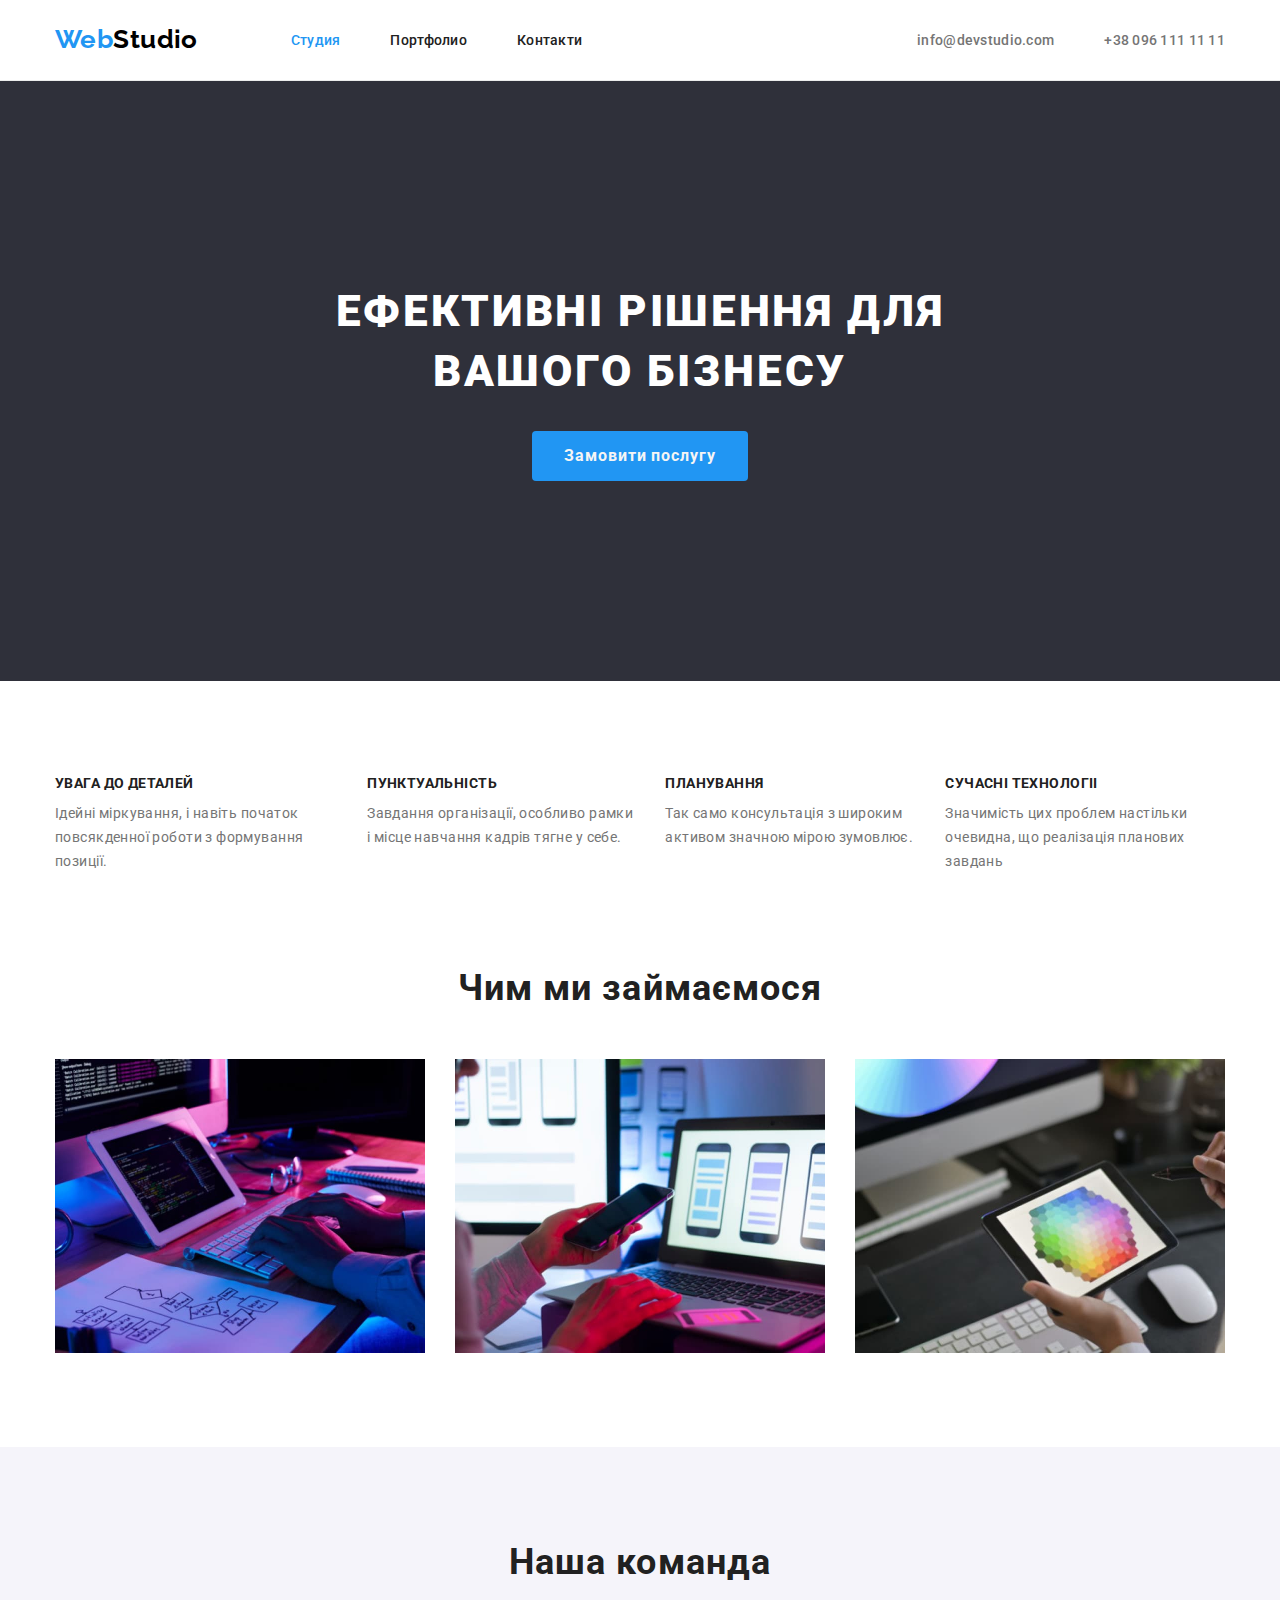
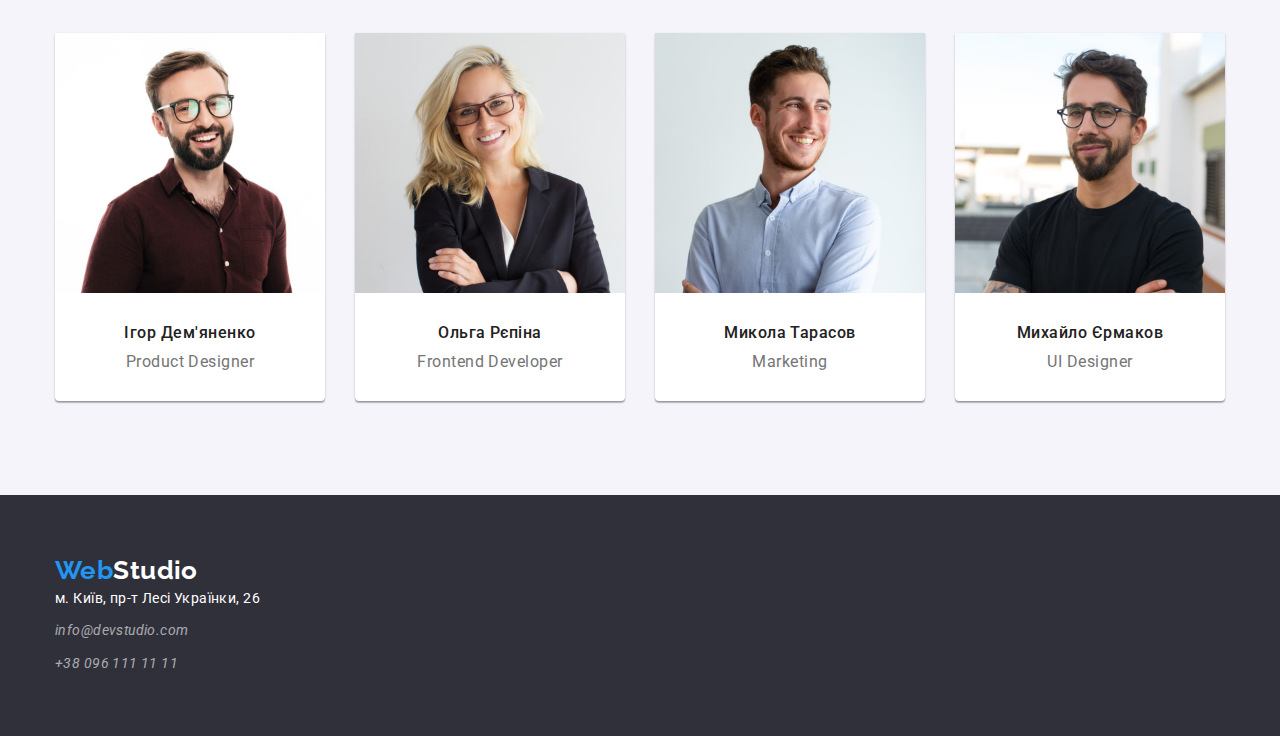
==== index.html @ d93596d2 "Initial commit" ====
<!DOCTYPE html>

<html lang="uk">
  <head>
    <meta charset="UTF-8" />
    <meta http-equiv="X-UA-Compatible" content="IE=edge" />
    <meta name="viewport" content="width=device-width, initial-scale=1.0" />
    <title>Студія</title>
    <link rel="preconnect" href="https://fonts.googleapis.com" />
    <link rel="preconnect" href="https://fonts.gstatic.com" crossorigin />
    <link
      href="https://fonts.googleapis.com/css2?family=Raleway:wght@700&family=Roboto:wght@400;500;700;900&display=swap"
      rel="stylesheet"
    />
    <link
      rel="stylesheet"
      href="https://cdnjs.cloudflare.com/ajax/libs/modern-normalize/1.1.0/modern-normalize.css"
    />
    <link href="./css/styles.css" rel="stylesheet" type="text/css" />
  </head>

  <body>
    <header class="header-studio">
      <div class="container header-container">
        <nav class="header-container">
          <a class="logo" href="./index.html">
            <span class="logo-blue"> Web</span>Studio</a
          >
          <ul class="navigation list header-nav">
            <li>
              <a class="navigation-item logo-blue" href="./index.html">
                Студия</a
              >
            </li>
            <li>
              <a class="navigation-item" href="./portfolio.html">Портфолио</a>
            </li>
            <li><a class="navigation-item" href="">Контакти</a></li>
          </ul>
        </nav>
        <ul class="contacts list">
          <li>
            <a class="contacts-item" href="mailto:info@devstudio.com"
              >info@devstudio.com</a
            >
          </li>
          <li>
            <a class="contacts-item" href="tel:+380961111111"
              >+38 096 111 11 11</a
            >
          </li>
        </ul>
      </div>
    </header>

    <main>
      <section class="hero">
        <div class="container">
          <h1 class="header">Ефективні рішення для вашого бізнесу</h1>
          <button class="button-serv" type="button">Замовити послугу</button>
        </div>
      </section>

      <section class="section">
        <div class="container">
          <h2 class="visually-hidden">
            Характеристики - увага, пунктуальность ....
          </h2>
          <!-- это скрытый тэг -->
          <ul class="characters list">
            <li>
              <h3 class="title-char">увага до деталей</h3>
              <p class="txt-char">
                Ідейні міркування, і навіть початок повсякденної роботи з
                формування позиції.
              </p>
            </li>

            <li>
              <h3 class="title-char">пунктуальність</h3>
              <p class="txt-char">
                Завдання організації, особливо рамки і місце навчання кадрів
                тягне у себе.
              </p>
            </li>

            <li>
              <h3 class="title-char">планування</h3>
              <p class="txt-char">
                Так само консультація з широким активом значною мірою зумовлює.
              </p>
            </li>

            <li>
              <h3 class="title-char">сучасні технологіі</h3>
              <p class="txt-char">
                Значимість цих проблем настільки очевидна, що реалізація
                планових завдань
              </p>
            </li>
          </ul>
        </div>
      </section>
      <section class="section work">
        <div class="container">
          <h2 class="title-why">Чим ми займаємося</h2>
          <ul class="why-list list">
            <li>
              <img
                src="./images/leftpicture.jpg"
                alt="алгоритм"
                width="370"
                height="294"
              />
            </li>
            <li>
              <img
                src="./images/centerpicture.jpg"
                alt="смартфон"
                width="370"
                height="294"
              />
            </li>
            <li>
              <img
                src="./images/rightpicture.jpg"
                alt="десктоп"
                width="370"
                height="294"
              />
            </li>
          </ul>
        </div>
      </section>
      <section class="team section">
        <div class="container">
          <h2 class="title-why">Наша команда</h2>
          <ul class="team-list list">
            <li class="team-item">
              <img
                src="./images/demyan.jpg"
                alt="Ігор Дем'яненко"
                width="270"
                height="260"
              />
              <div class="team-card">
                <h3 class="team-name">Ігор Дем'яненко</h3>
                <p class="team-prof" lang="en">Product Designer</p>
              </div>
            </li>
            <li class="team-item">
              <img
                src="./images/repina.jpg"
                alt="Ольга Рєпіна"
                width="270"
                height="260"
              />
              <div class="team-card">
                <h3 class="team-name">Ольга Рєпіна</h3>
                <p class="team-prof" lang="en">Frontend Developer</p>
              </div>
            </li>
            <li class="team-item">
              <img
                src="./images/tarasov.jpg"
                alt="Микола Тарасов"
                width="270"
                height="260"
              />
              <div class="team-card">
                <h3 class="team-name">Микола Тарасов</h3>
                <p class="team-prof" lang="en">Marketing</p>
              </div>
            </li>
            <li class="team-item">
              <img
                src="./images/ermakov.jpg"
                alt="Михайло Єрмаков"
                width="270"
                height="260"
              />
              <div class="team-card">
                <h3 class="team-name">Михайло Єрмаков</h3>
                <p class="team-prof" lang="en">UI Designer</p>
              </div>
            </li>
          </ul>
        </div>
      </section>
    </main>

    <footer class="foot">
      <div class="container">
        <a class="logo logo-footer" href="./index.html">
          <span class="logo-blue"> Web</span>Studio</a
        >
        <address class="">
          <ul class="list">
            <li class="address-item">
              <a
                class="address"
                href="https://goo.gl/maps/z6WJYS9VBnumN4T17"
                target="_blank"
                rel="noopener nofollow"
              >
                м. Київ, пр-т Лесі Українки, 26</a
              >
            </li>
            <li class="address-item">
              <a class="mat-color" href="mailto:info@devstudio.com"
                >info@devstudio.com</a
              >
            </li>
            <li>
              <a class="mat-color" href="tel:+380961111111"
                >+38 096 111 11 11</a
              >
            </li>
          </ul>
        </address>
      </div>
    </footer>
  </body>
</html>
---- css/styles.css ----
:root {
  --background-color: #ffffff;
  --footer-color: #2f303a;
  --main-background-color: #f5f5f5;
  --second-background-color: #f5f4fa;
  --maintext-color: #212121;
  --accent-color: #2196f3;
  --accent-second-color: #333333;
  --paragraph-color: #757575;
  --text-color: #000000;
  --address-color: rgba(255, 255, 255, 0.6);
  --group-color: #eeeeee;
  --line-color: #ececec;
  --main-font: "Roboto", sans-serif;
  --second-font: "Raleway", sans-serif;
}

body {
  /**основные**/
  background-color: var(--background-color);
  color: var(--maintext-color);
  font-family: var(--main-font);
  font-size: 14px;
  letter-spacing: 0.03em;
  margin: 0;
}
h1,
h2,
h3,
h4,
h5,
h6,
p,
ul {
  margin: 0;
  padding: 0;
}
img {
  display: block;
  max-width: 100%;
  height: auto;
}
.address {
  font-style: normal;
}
.section {
  padding-bottom: 94px;
  padding-top: 94px;
}
.container {
  width: 1200px;
  padding-left: 15px;
  padding-right: 15px;
  margin-left: auto;
  margin-right: auto;
}
.list {
  list-style: none;
  padding-left: 0;
  margin: 0;
}
.link {
  text-decoration: none;
}
.header-container {
  display: flex;
  align-items: center;
}
.header-studio {
  border-bottom: 1px solid #ececec;
}
.header-nav {
  display: flex;
  align-items: center;
  gap: 50px;
}

.header-list-nav {
  display: flex;
  gap: 30px;
}
.logo {
  color: var(--text-color);
  font-weight: 700;
  font-family: var(--second-font);
  font-style: normal;
  line-height: 1.2;
  font-size: 26px;
  text-decoration: none;
  display: inline-block;
  margin-right: 93px;
}

.header {
  width: 696px;
  color: var(--background-color);
  font-weight: 900;
  font-size: 44px;
  line-height: calc(60 / 44);
  text-align: center;
  letter-spacing: 0.06em;
  text-transform: uppercase;
}

.mat-color {
  line-height: 1.71;
  text-decoration: none;
  color: var(--address-color);
}
.navigation-item {
  display: block;
  color: var(--maintext-color);
  text-decoration: none;
  padding: 32px 0;
  font-size: 14px;
  font-weight: 500;
  line-height: calc(16 / 14);
  letter-spacing: 0.02em;
}
.navigation-item + .navigation-item {
  margin-left: 50px;
}
.logo-blue {
  text-decoration: none;
  color: var(--accent-color);
}
.contacts {
  display: flex;
  align-items: center;
  gap: 50px;
  margin-left: auto;
}
.contacts-item {
  text-decoration: none;
  color: var(--paragraph-color);
  width: 122px;
  font-weight: 500;
  font-size: 14px;
  line-height: calc(16 / 14);
  letter-spacing: 0.02em;
}
.contacts-item + .contacts-item {
  margin-left: 50px;
}

.team {
  background-color: var(--second-background-color);
}
.navigation-item:hover,
.navigation-item:focus {
  color: var(--accent-color);
}

.contacts-item:hover,
.contacts-item:focus {
  color: var(--accent-color);
}
.filter {
  display: flex;
  justify-content: center;

  margin-bottom: 50px;
  gap: 8px;
}
.filter-item {
  /*кнопки фильтра портфолио*/
  padding: 6px 22px;
  border: 0;
  background-color: var(--second-background-color);
  border-radius: 4px;
  font-size: 16px;
  font-weight: 500;
  font-family: inherit;
  line-height: calc(26 / 16);
  letter-spacing: 0.03em;
  text-align: center;
  color: var(--maintext-color);
  cursor: pointer;
}
.filter-item:hover,
.filter-item:focus {
  background-color: var(--accent-color);
  color: var(--background-color);
}
/* visually-hidden */
.visually-hidden {
  position: absolute;
  width: 1px;
  height: 1px;
  margin: -1px;
  border: 0;
  padding: 0;
  white-space: nowrap;
  clip-path: inset(100%);
  clip: rect(0 0 0 0);
  overflow: hidden;
}
.img-list {
  /* background-color: var(--second-background-color);*/
  display: flex;
  flex-wrap: wrap;
  gap: 30px;
}

.hero {
  background-color: var(--footer-color);
  padding: 200px 0;
}
.hero .header {
  /* max-width: 1600px;
  text-align: center;*/
  margin: 0 auto;
  margin-bottom: 30px;
}
.button-serv {
  display: block;
  margin-top: 30px;
  padding: 10px 32px;
  margin: 0 auto;
  font-family: inherit;
  background-color: var(--accent-color);
  color: var(--main-background-color);
  font-style: normal;
  font-weight: 700;
  font-size: 16px;
  line-height: calc(30 / 16);
  cursor: pointer;
  border: none;
  border-radius: 4px;
  min-width: 216px;
  align-items: center;
  letter-spacing: 0.06em;
}
.characters {
  display: flex;
  gap: 30px;
}
.title {
  /*заголовок проектов в порфолио*/
  margin-bottom: 4px;
  font-size: 18px;
  font-weight: 700;
  line-height: calc(36 / 18);
  letter-spacing: 0.06em;
}
.title-char {
  /*заголовок характеристик в студия*/
  font-family: inherit;
  font-size: 14px;
  font-weight: 700;
  line-height: calc(16 / 14);
  letter-spacing: 0.03em;
  text-align: left;
  font-style: normal;
  line-height: 16px;
  letter-spacing: 0.03em;
  text-transform: uppercase;
  margin-bottom: 10px;
}
.txt-char {
  /*текст характеристик в студия*/

  font-weight: 400;
  line-height: calc(24 / 14);
  letter-spacing: 0.03em;
  text-align: left;
  color: var(--paragraph-color);
}
.title-why {
  /*заголовок чем мы занимаемя( и наша команда) в студия*/

  font-size: 36px;
  font-weight: 700;
  line-height: calc(42 / 36);
  letter-spacing: 0.03em;
  text-align: center;
  margin-bottom: 50px;
}
.why-list,
.team-list {
  display: flex;
  gap: 30px;
}
.why-list:first-child,
.team-list:first-child {
  margin-left: 0;
}
.text {
  /*текст в проектах портфолио*/
  font-family: inherit;
  font-size: 16px;
  line-height: calc(30 / 16);
  color: var(--paragraph-color);
}
.work {
  padding-top: 0;
}
.team-item {
  max-width: 270px;
  /* material shadow v1 */
  box-shadow: 0px 1px 3px rgba(0, 0, 0, 0.12), 0px 1px 1px rgba(0, 0, 0, 0.14),
    0px 2px 1px rgba(0, 0, 0, 0.2);
  border-radius: 0px 0px 4px 4px;
  background-color: var(--background-color);
}
.team-name {
  margin-bottom: 10px;
  font-family: inherit;
  font-size: 16px;
  font-weight: 500;
  line-height: calc(19 / 16);
  letter-spacing: 0.03em;
  text-align: center;
  color: var(--maintext-color);
}
.team-card {
  padding: 30px 0;
}
.team-item-text {
  padding-bottom: 30px;
}
.card-set {
  /* background-color: var(--group-color);*/
}
.card-item {
  padding: 20px 24px;
  border: 1px solid var(--group-color);
  border-top: none;
}
.team-prof {
  font-family: inherit;
  font-size: 16px;
  font-weight: 400;
  line-height: calc(19 / 16);
  letter-spacing: 0.03em;
  text-align: center;
  color: var(--paragraph-color);
}
.foot {
  padding: 60px 0;
}
.logo-footer {
}
.address {
  text-decoration: none;
  font-style: normal;
  font-family: inherit;
  font-size: 14px;
  font-weight: 400;
  line-height: calc(24 / 14);
  letter-spacing: 0.03em;
  text-align: left;
  margin-top: 20px;
}

.list .address:hover,
.list .mat-color:hover,
.list .address:focus,
.list .mat-color:focus {
  color: var(--accent-color);
}
.foot,
.foot .logo,
.foot .address {
  background-color: var(--footer-color);
  /*куда переставить цвет текста?!!!!!*/
  color: var(--background-color);
}
.address-item:not(:last-child) {
  margin-bottom: 9px;
}
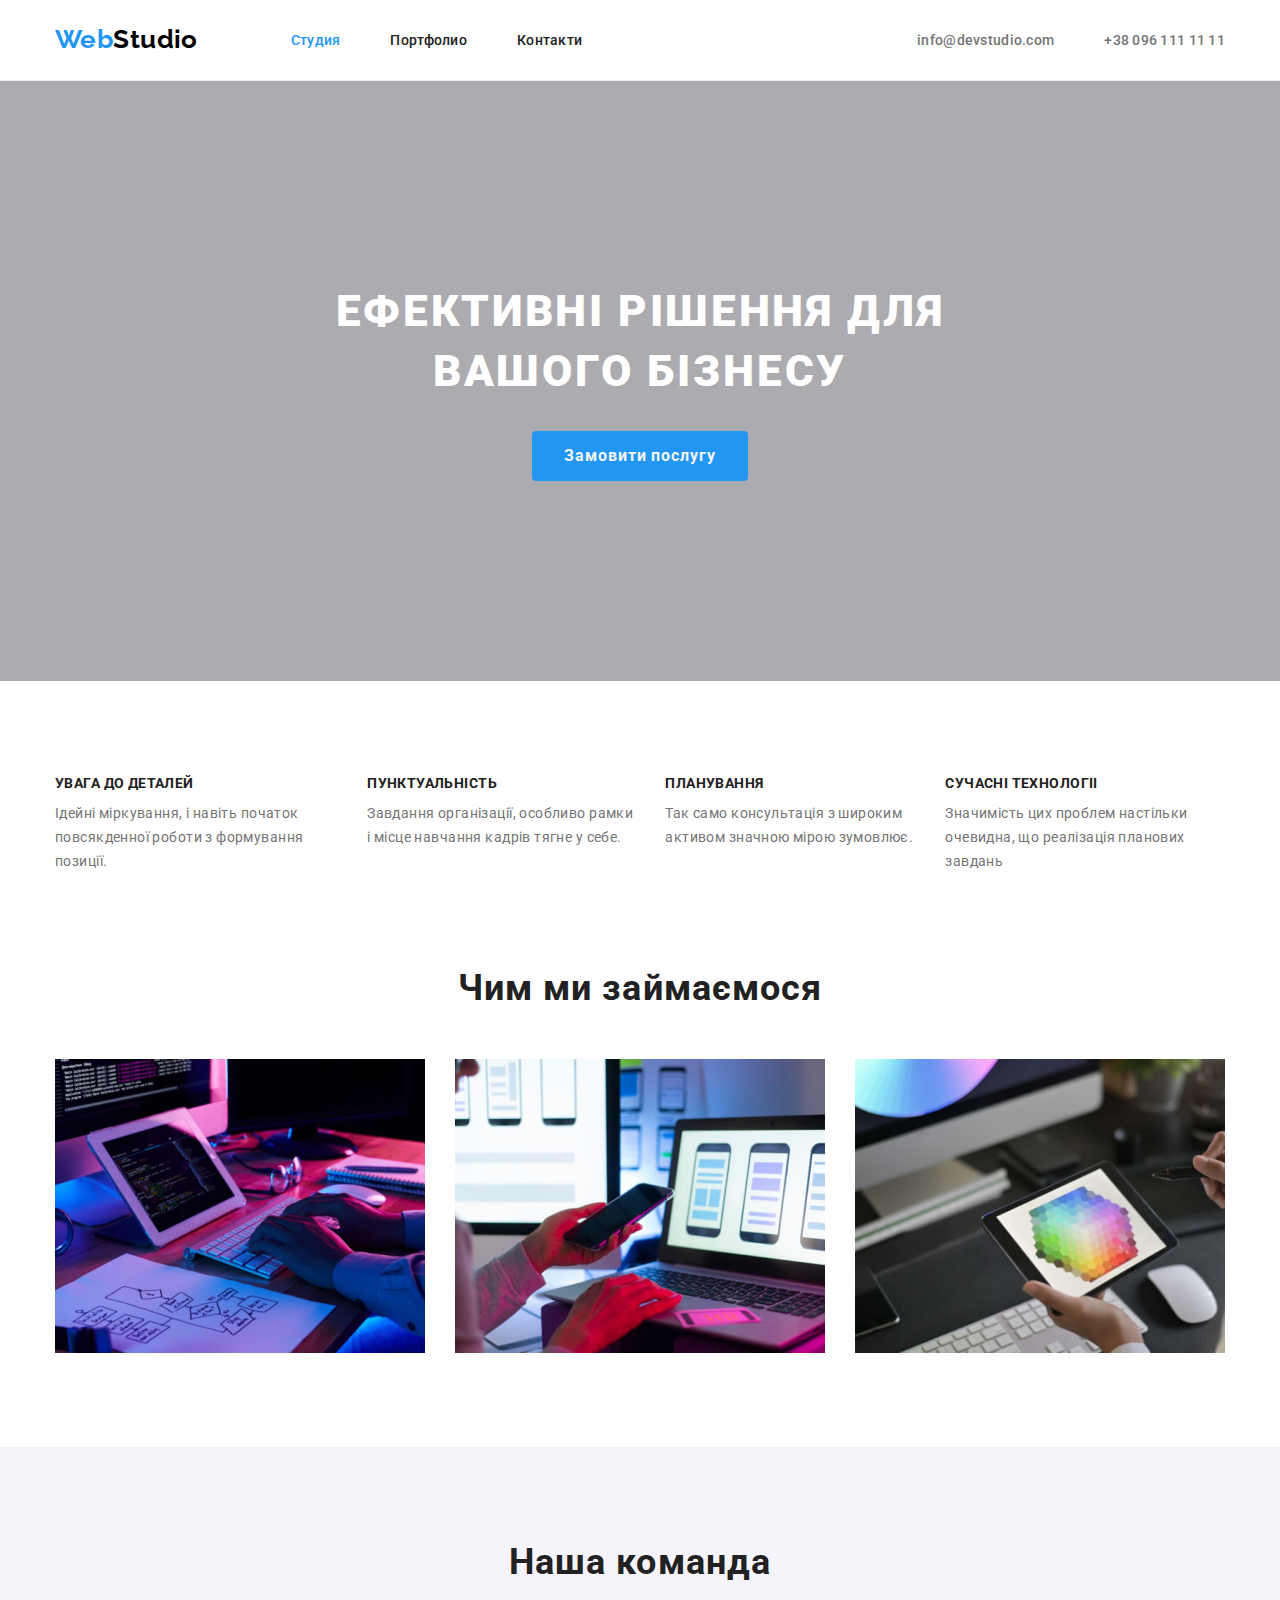
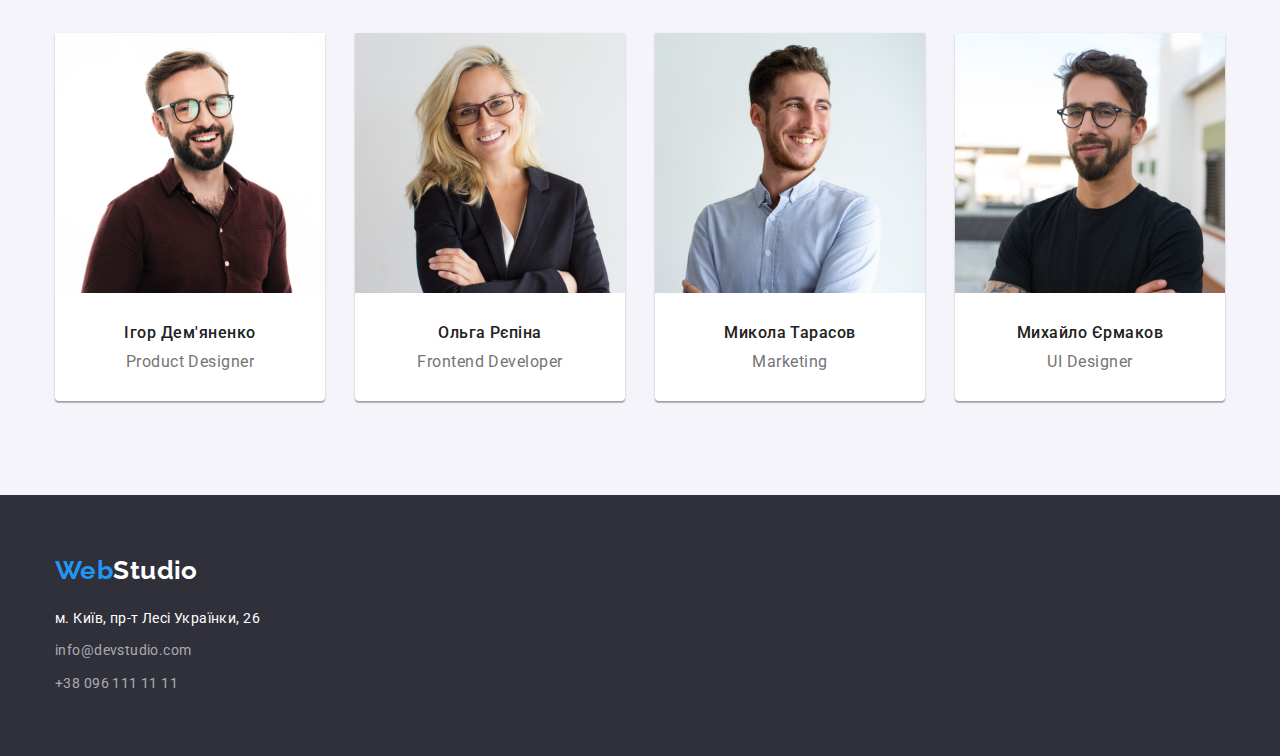
==== commit 4120bf7e: "add errorfix" ====
--- a/index.html
+++ b/index.html
@@ -188,13 +188,13 @@
         </div>
       </section>
     </main>
-
+    <!-- check -->
     <footer class="foot">
       <div class="container">
         <a class="logo logo-footer" href="./index.html">
           <span class="logo-blue"> Web</span>Studio</a
         >
-        <address class="">
+        <address class="foot-address">
           <ul class="list">
             <li class="address-item">
               <a
--- a/css/styles.css
+++ b/css/styles.css
@@ -201,9 +201,10 @@
   flex-wrap: wrap;
   gap: 30px;
 }
-
+/*check*/
 .hero {
-  background-color: var(--footer-color);
+  background-color: rgba(47, 48, 58, 0.4);
+  background-image: url("./images/hero-backgr.jpg");
   padding: 200px 0;
 }
 .hero .header {
@@ -336,21 +337,25 @@
   text-align: center;
   color: var(--paragraph-color);
 }
-.foot {
-  padding: 60px 0;
+
+.foot-address {
+  font-style: normal;
+  margin-top: 20px;
 }
 .logo-footer {
+  color: var(--background-color);
 }
 .address {
   text-decoration: none;
-  font-style: normal;
+
   font-family: inherit;
   font-size: 14px;
   font-weight: 400;
   line-height: calc(24 / 14);
   letter-spacing: 0.03em;
   text-align: left;
-  margin-top: 20px;
+
+  color: var(--background-color);
 }
 
 .list .address:hover,
@@ -359,12 +364,9 @@
 .list .mat-color:focus {
   color: var(--accent-color);
 }
-.foot,
-.foot .logo,
-.foot .address {
+.foot {
   background-color: var(--footer-color);
-  /*куда переставить цвет текста?!!!!!*/
-  color: var(--background-color);
+  padding: 60px 0;
 }
 .address-item:not(:last-child) {
   margin-bottom: 9px;
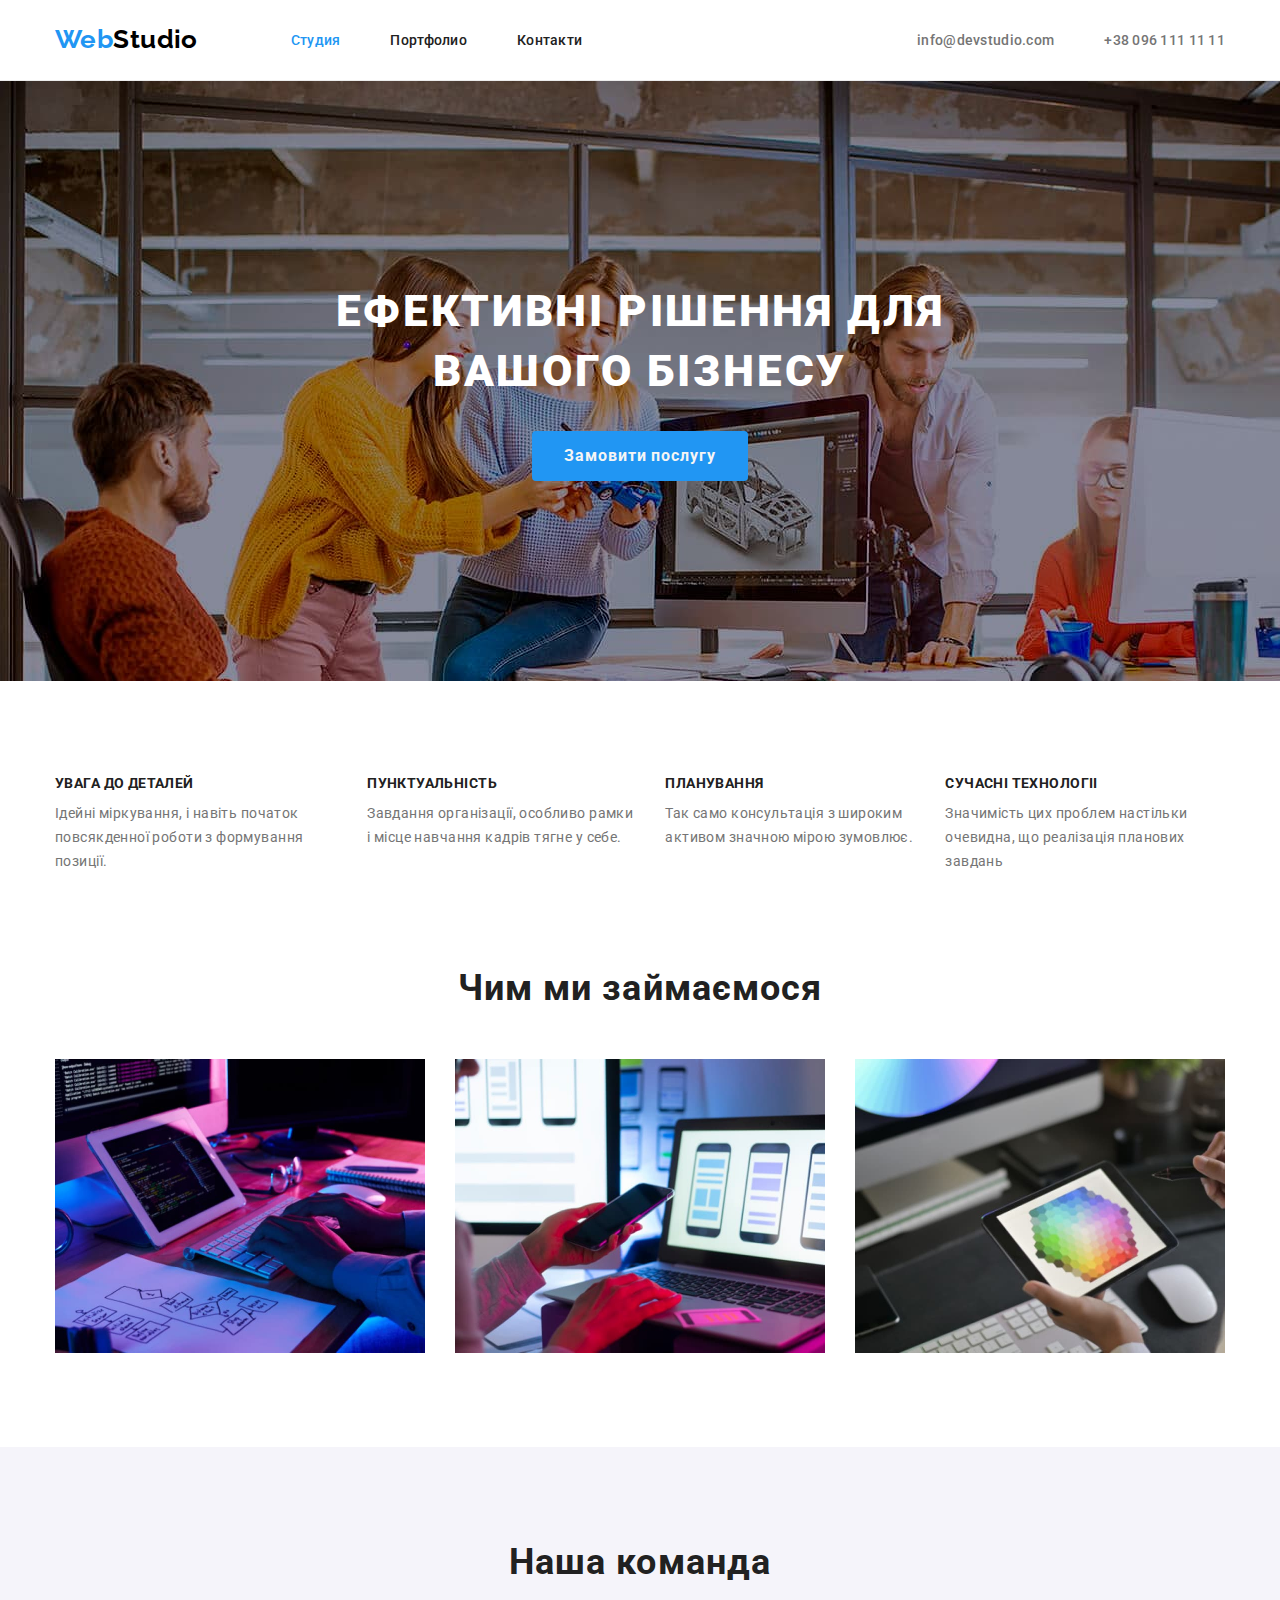
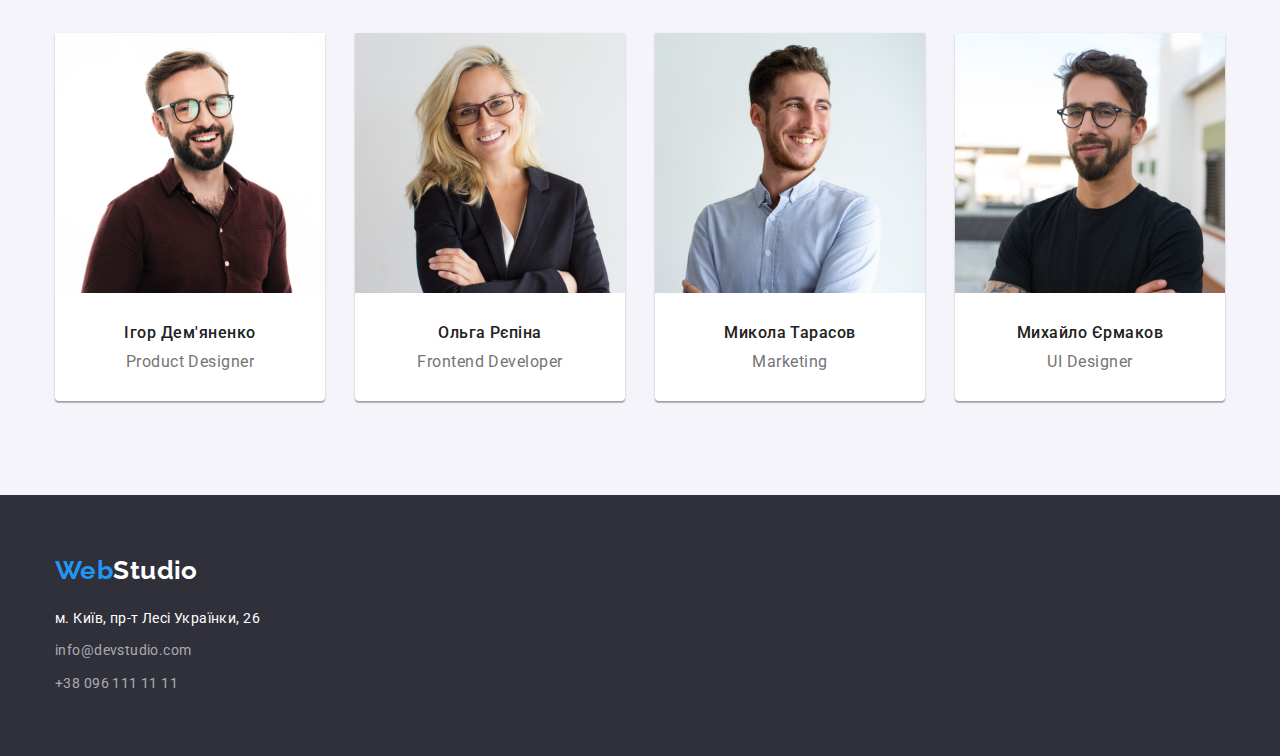
==== commit 57b278ba: "add sprite not see icon" ====
--- a/index.html
+++ b/index.html
@@ -40,6 +40,9 @@
         </nav>
         <ul class="contacts list">
           <li>
+            <svg widht="16" height="12">
+              <use href="./images/icons/feature1.svg"></use>
+            </svg>
             <a class="contacts-item" href="mailto:info@devstudio.com"
               >info@devstudio.com</a
             >
--- a/css/styles.css
+++ b/css/styles.css
@@ -181,6 +181,7 @@
 .filter-item:focus {
   background-color: var(--accent-color);
   color: var(--background-color);
+  box-shadow: 0px 4px 4px rgba(0, 0, 0, 0.25);
 }
 /* visually-hidden */
 .visually-hidden {
@@ -204,7 +205,7 @@
 /*check*/
 .hero {
   background-color: rgba(47, 48, 58, 0.4);
-  background-image: url("./images/hero-backgr.jpg");
+  background-image: url("../images/hero-backgr.jpg");
   padding: 200px 0;
 }
 .hero .header {
@@ -323,6 +324,11 @@
 .card-set {
   /* background-color: var(--group-color);*/
 }
+.card-set:hover,
+.card-set:focus {
+  box-shadow: 0px 4px 4px rgba(0, 0, 0, 0.25);
+}
+
 .card-item {
   padding: 20px 24px;
   border: 1px solid var(--group-color);
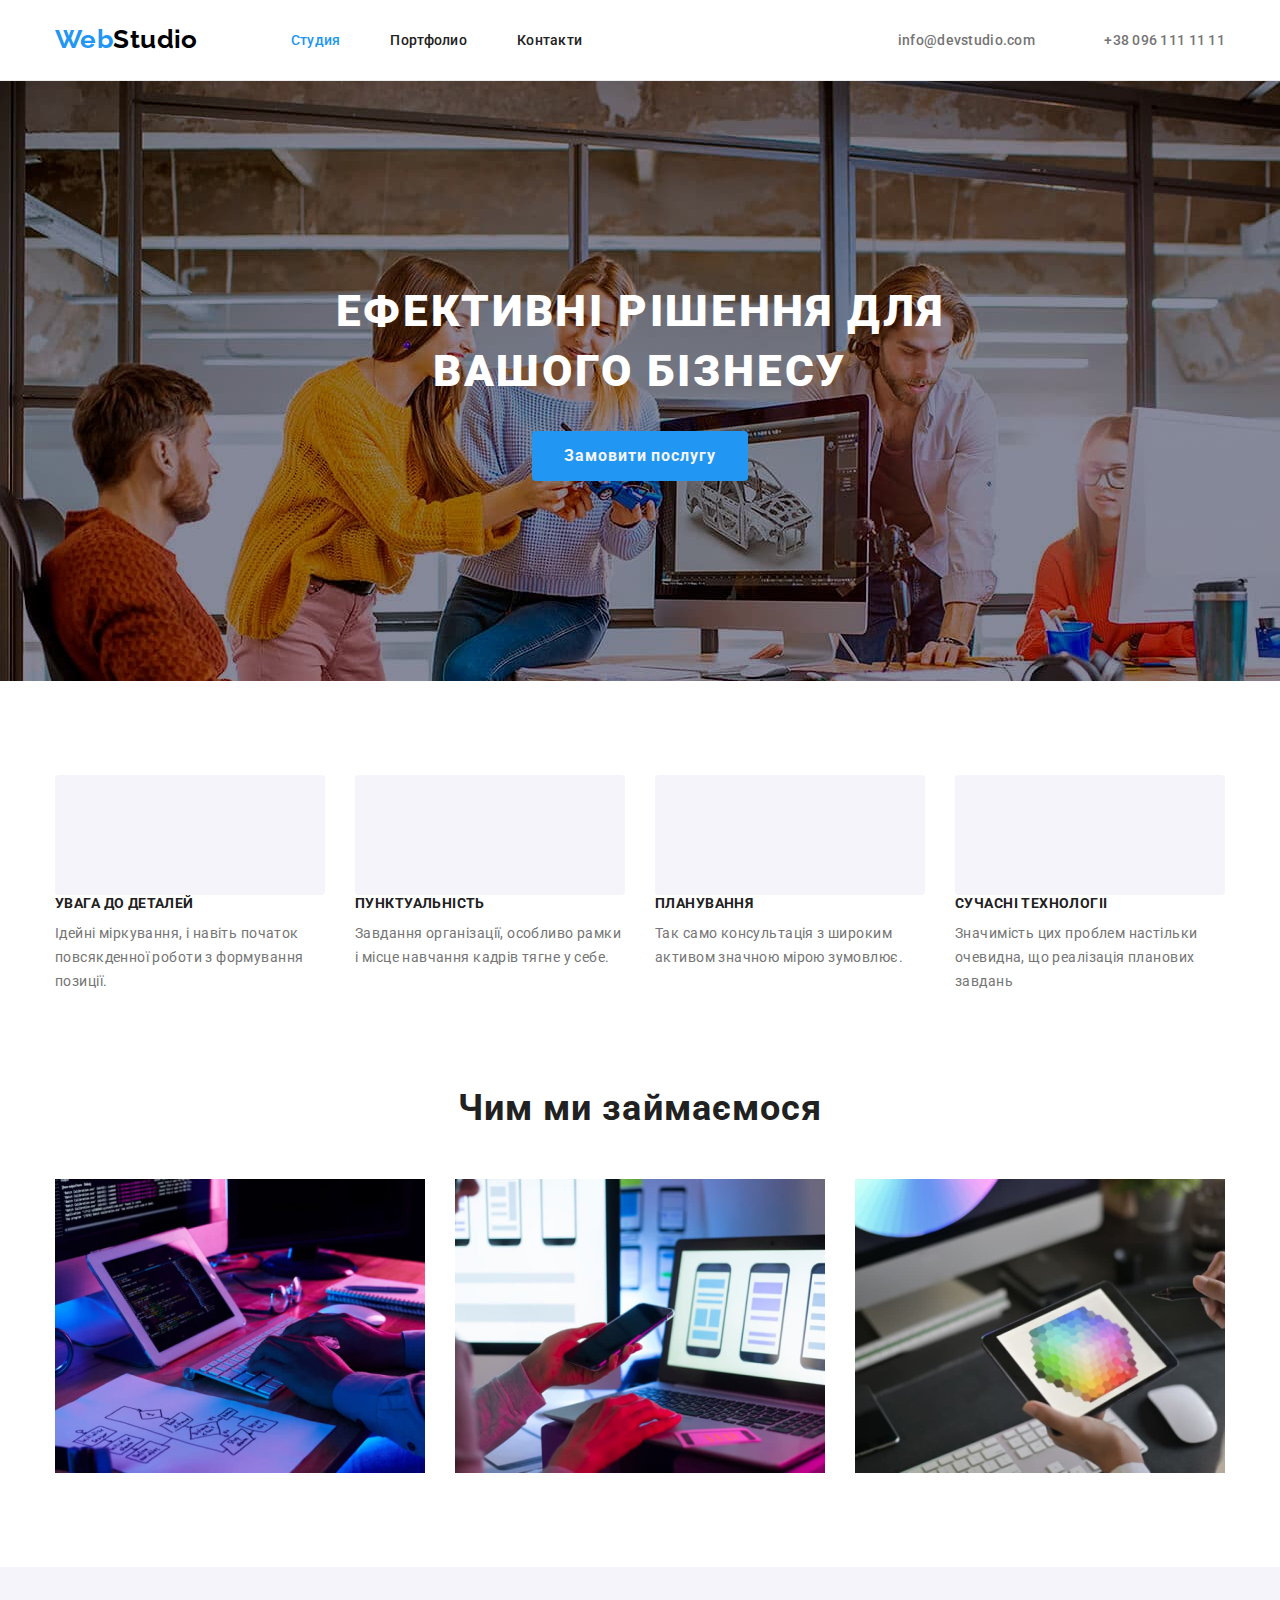
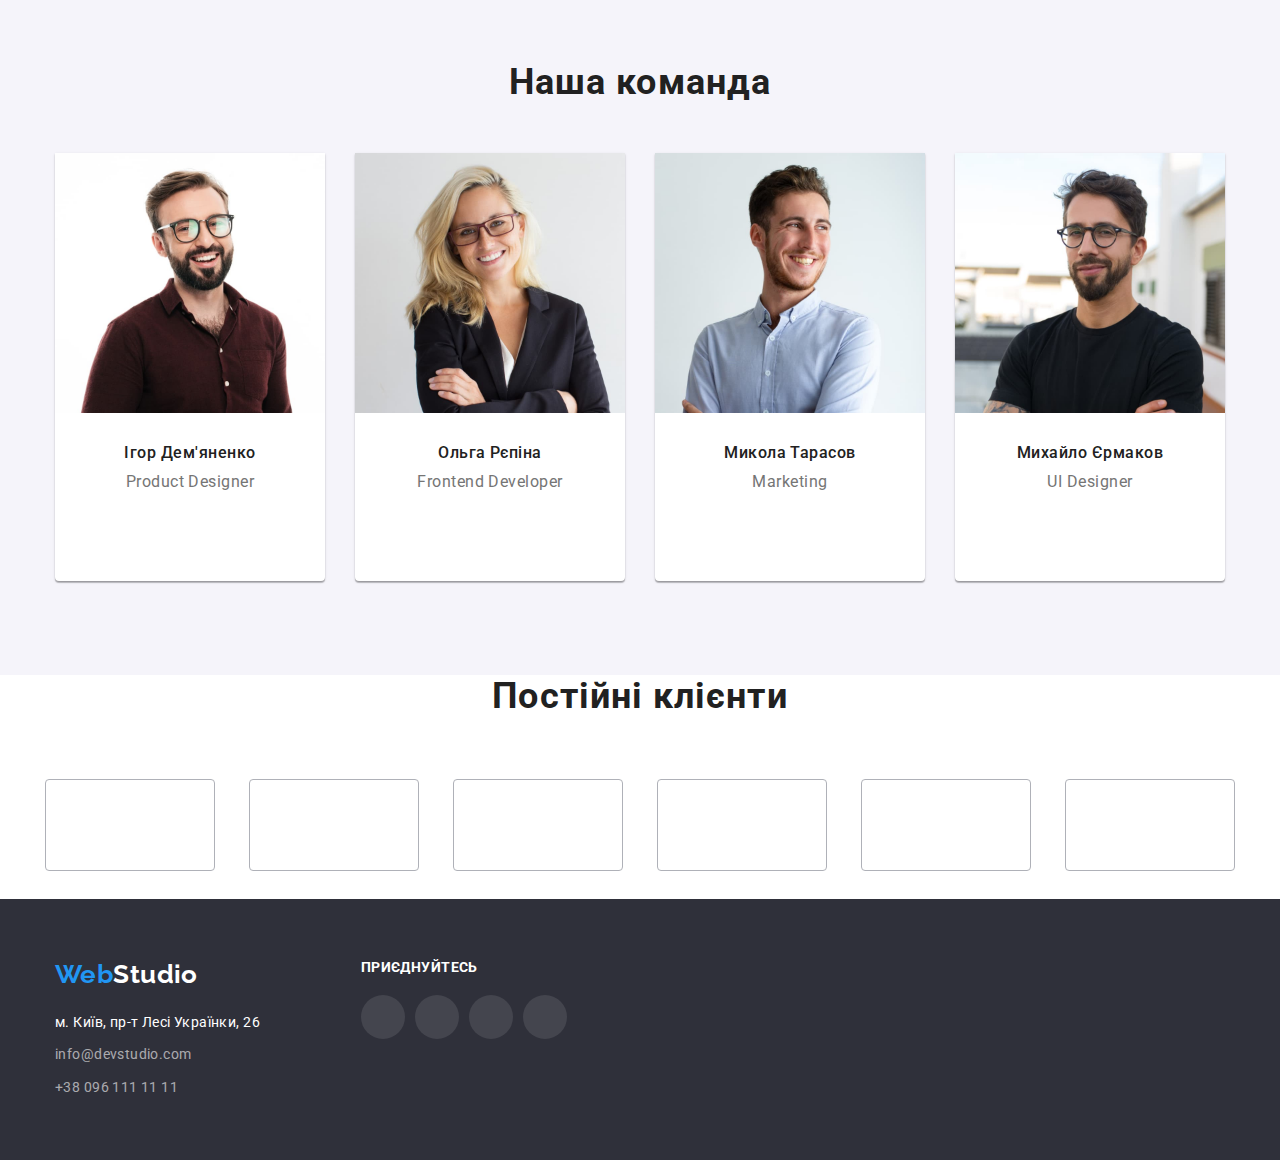
==== commit 911ffea4: "add svg" ====
--- a/index.html
+++ b/index.html
@@ -39,17 +39,20 @@
           </ul>
         </nav>
         <ul class="contacts list">
-          <li>
-            <svg widht="16" height="12">
-              <use href="./images/icons/feature1.svg"></use>
-            </svg>
-            <a class="contacts-item" href="mailto:info@devstudio.com"
-              >info@devstudio.com</a
+          <li class="contacts-link">
+            <a class="contacts-item" href="mailto:info@devstudio.com">
+              <svg width="16" height="12">
+                <use href="./images/icons/icons.svg#icon-envelope"></use>
+              </svg>
+              info@devstudio.com</a
             >
           </li>
-          <li>
-            <a class="contacts-item" href="tel:+380961111111"
-              >+38 096 111 11 11</a
+          <li class="contacts-link">
+            <a class="contacts-item" href="tel:+380961111111">
+              <svg width="16" height="12">
+                <use href="./images/icons/icons.svg#icon-smartphone"></use>
+              </svg>
+              +38 096 111 11 11</a
             >
           </li>
         </ul>
@@ -57,29 +60,41 @@
     </header>
 
     <main>
-      <section class="hero">
-        <div class="container">
-          <h1 class="header">Ефективні рішення для вашого бізнесу</h1>
-          <button class="button-serv" type="button">Замовити послугу</button>
-        </div>
-      </section>
-
+      <div class="overlay">
+        <section class="hero">
+          <div class="container">
+            <h1 class="header">Ефективні рішення для вашого бізнесу</h1>
+            <button class="button-serv" type="button">Замовити послугу</button>
+          </div>
+        </section>
+      </div>
       <section class="section">
         <div class="container">
           <h2 class="visually-hidden">
             Характеристики - увага, пунктуальность ....
           </h2>
-          <!-- это скрытый тэг -->
+          <!-- это скрытый тэг --> 
           <ul class="characters list">
             <li>
+              <div class="features"><a class="contacts-item " href="">
+              <svg class="social-item" width="70" height="70">
+                <use href="./images/icons/icons.svg#icon-antenna-1"></use>
+              </svg>
+            </a></div>
               <h3 class="title-char">увага до деталей</h3>
               <p class="txt-char">
                 Ідейні міркування, і навіть початок повсякденної роботи з
                 формування позиції.
               </p>
-            </li>
-
-            <li>
+               
+            </li>
+
+            <li>
+              <div class="features"><a class="contacts-item " href="">
+              <svg class="social-item" width="70" height="70">
+                <use href="./images/icons/icons.svg#icon-clock-1"></use>
+              </svg>
+            </a></div>
               <h3 class="title-char">пунктуальність</h3>
               <p class="txt-char">
                 Завдання організації, особливо рамки і місце навчання кадрів
@@ -88,6 +103,11 @@
             </li>
 
             <li>
+              <div class="features"><a class="contacts-item " href="">
+              <svg class="social-item" width="70" height="70">
+                <use href="./images/icons/icons.svg#icon-diagram-1"></use>
+              </svg>
+            </a></div>
               <h3 class="title-char">планування</h3>
               <p class="txt-char">
                 Так само консультація з широким активом значною мірою зумовлює.
@@ -95,6 +115,11 @@
             </li>
 
             <li>
+              <div class="features"><a class="contacts-item " href="">
+              <svg class="social-item" width="70" height="70">
+                <use href="./images/icons/icons.svg#icon-astronaut-1"></use>
+              </svg>
+            </a></div>
               <h3 class="title-char">сучасні технологіі</h3>
               <p class="txt-char">
                 Значимість цих проблем настільки очевидна, що реалізація
@@ -150,6 +175,36 @@
                 <h3 class="team-name">Ігор Дем'яненко</h3>
                 <p class="team-prof" lang="en">Product Designer</p>
               </div>
+              <ul class="list social-links team-social">
+          <li class="contacts-link team-icon">
+            <a class="contacts-item " href="https://www.instagram.com/">
+              <svg class="social-item" width="20" height="20">
+                <use href="./images/icons/icons.svg#icon-instagram"></use>
+              </svg>
+            </a>
+          </li>
+          <li class="contacts-link team-icon">
+            <a class="contacts-item" href="https://twitter.com/">
+              <svg class="social-item" width="20" height="20">
+                <use href="./images/icons/icons.svg#icon-twitter"></use>
+              </svg>
+            </a>
+          </li>
+          <li class="contacts-link team-icon">
+            <a class="contacts-item" href="https://www.facebook.com/">
+              <svg class="social-item" width="20" height="20">
+                <use href="./images/icons/icons.svg#icon-facebook"></use>
+              </svg>
+            </a>
+          </li>
+          <li class="contacts-link team-icon">
+            <a class="contacts-item" href="https://www.linkedin.com/">
+              <svg class="social-item" width="20" height="20">
+                <use href="./images/icons/icons.svg#icon-linkedin"></use>
+              </svg>
+            </a>
+          </li>
+        </ul>
             </li>
             <li class="team-item">
               <img
@@ -162,6 +217,36 @@
                 <h3 class="team-name">Ольга Рєпіна</h3>
                 <p class="team-prof" lang="en">Frontend Developer</p>
               </div>
+              <ul class="list social-links team-social">
+          <li class="contacts-link team-icon">
+            <a class="contacts-item " href="https://www.instagram.com/">
+              <svg class="social-item" width="20" height="20">
+                <use href="./images/icons/icons.svg#icon-instagram"></use>
+              </svg>
+            </a>
+          </li>
+          <li class="contacts-link team-icon">
+            <a class="contacts-item" href="https://twitter.com/">
+              <svg class="social-item" width="20" height="20">
+                <use href="./images/icons/icons.svg#icon-twitter"></use>
+              </svg>
+            </a>
+          </li>
+          <li class="contacts-link team-icon">
+            <a class="contacts-item" href="https://www.facebook.com/">
+              <svg class="social-item" width="20" height="20">
+                <use href="./images/icons/icons.svg#icon-facebook"></use>
+              </svg>
+            </a>
+          </li>
+          <li class="contacts-link team-icon">
+            <a class="contacts-item" href="https://www.linkedin.com/">
+              <svg class="social-item" width="20" height="20">
+                <use href="./images/icons/icons.svg#icon-linkedin"></use>
+              </svg>
+            </a>
+          </li>
+        </ul>
             </li>
             <li class="team-item">
               <img
@@ -174,6 +259,36 @@
                 <h3 class="team-name">Микола Тарасов</h3>
                 <p class="team-prof" lang="en">Marketing</p>
               </div>
+              <ul class="list social-links team-social">
+          <li class="contacts-link team-icon">
+            <a class="contacts-item " href="https://www.instagram.com/">
+              <svg class="social-item" width="20" height="20">
+                <use href="./images/icons/icons.svg#icon-instagram"></use>
+              </svg>
+            </a>
+          </li>
+          <li class="contacts-link team-icon">
+            <a class="contacts-item" href="https://twitter.com/">
+              <svg class="social-item" width="20" height="20">
+                <use href="./images/icons/icons.svg#icon-twitter"></use>
+              </svg>
+            </a>
+          </li>
+          <li class="contacts-link team-icon">
+            <a class="contacts-item" href="https://www.facebook.com/">
+              <svg class="social-item" width="20" height="20">
+                <use href="./images/icons/icons.svg#icon-facebook"></use>
+              </svg>
+            </a>
+          </li>
+          <li class="contacts-link team-icon">
+            <a class="contacts-item" href="https://www.linkedin.com/">
+              <svg class="social-item" width="20" height="20">
+                <use href="./images/icons/icons.svg#icon-linkedin"></use>
+              </svg>
+            </a>
+          </li>
+        </ul>
             </li>
             <li class="team-item">
               <img
@@ -186,41 +301,154 @@
                 <h3 class="team-name">Михайло Єрмаков</h3>
                 <p class="team-prof" lang="en">UI Designer</p>
               </div>
-            </li>
-          </ul>
+              <ul class="list social-links team-social">
+          <li class="contacts-link team-icon">
+            <a class="contacts-item " href="https://www.instagram.com/">
+              <svg class="social-item" width="20" height="20">
+                <use href="./images/icons/icons.svg#icon-instagram"></use>
+              </svg>
+            </a>
+          </li>
+          <li class="contacts-link team-icon">
+            <a class="contacts-item" href="https://twitter.com/">
+              <svg class="social-item" width="20" height="20">
+                <use href="./images/icons/icons.svg#icon-twitter"></use>
+              </svg>
+            </a>
+          </li>
+          <li class="contacts-link team-icon">
+            <a class="contacts-item" href="https://www.facebook.com/">
+              <svg class="social-item" width="20" height="20">
+                <use href="./images/icons/icons.svg#icon-facebook"></use>
+              </svg>
+            </a>
+          </li>
+          <li class="contacts-link team-icon">
+            <a class="contacts-item" href="https://www.linkedin.com/">
+              <svg class="social-item" width="20" height="20">
+                <use href="./images/icons/icons.svg#icon-linkedin"></use>
+              </svg>
+            </a>
+          </li>
+        </ul>
+           
         </div>
       </section>
+      <section><div class="container">
+        <h2 class="title-why">Постійні клієнти</h2>
+         <ul class="list social-links team-social">
+          <li class="contacts-link team-icon">
+            <div class="clients"><a class="contacts-item " href="">
+              <svg class="social-item" width="106" height="60">
+                <use href="./images/icons/icons.svg#icon-Logo"></use>
+              </svg>
+            </a></div>
+          </li>
+          <li class="contacts-link team-icon"><div class="clients">
+            <a class="contacts-item" href="">
+              <svg class="social-item"  width="106" height="60">
+                <use href="./images/icons/icons.svg#icon-Logo1"></use>
+              </svg>
+            </a></div>
+          </li>
+           <li class="contacts-link team-icon"><div class="clients">
+            <a class="contacts-item" href="">
+              <svg class="social-item" width="106" height="60">
+                <use href="./images/icons/icons.svg#icon-Logo2"></use>
+              </svg>
+            </a></div>
+          </li>
+           <li class="contacts-link team-icon"><div class="clients">
+            <a class="contacts-item" href="">
+              <svg class="social-item"  width="106" height="60">
+                <use href="./images/icons/icons.svg#icon-Logo3"></use>
+              </svg>
+            </a></div>
+          </li>
+           <li class="contacts-link team-icon"><div class="clients">
+            <a class="contacts-item" href="">
+              <svg class="social-item"  width="106" height="60">
+                <use href="./images/icons/icons.svg#icon-Logo4"></use>
+              </svg>
+            </a></div>
+          </li>
+           <li class="contacts-link team-icon"><div class="clients">
+            <a class="contacts-item" href="">
+              <svg class="social-item"  width="106" height="60">
+                <use href="./images/icons/icons.svg#icon-Logo5"></use>
+              </svg>
+            </a></div>
+          </li>
+          </ul>
+</div>
+      </section>
     </main>
-    <!-- check -->
+    
     <footer class="foot">
       <div class="container">
-        <a class="logo logo-footer" href="./index.html">
-          <span class="logo-blue"> Web</span>Studio</a
-        >
-        <address class="foot-address">
-          <ul class="list">
-            <li class="address-item">
-              <a
-                class="address"
-                href="https://goo.gl/maps/z6WJYS9VBnumN4T17"
-                target="_blank"
-                rel="noopener nofollow"
-              >
-                м. Київ, пр-т Лесі Українки, 26</a
-              >
-            </li>
-            <li class="address-item">
-              <a class="mat-color" href="mailto:info@devstudio.com"
-                >info@devstudio.com</a
-              >
-            </li>
-            <li>
-              <a class="mat-color" href="tel:+380961111111"
-                >+38 096 111 11 11</a
-              >
-            </li>
-          </ul>
-        </address>
+        <div class="footer-horizont">
+          <div>
+          <a class="logo logo-footer" href="./index.html">
+            <span class="logo-blue"> Web</span>Studio</a
+          >
+          <address class="foot-address">
+            <ul class="list">
+              <li class="address-item">
+                <a
+                  class="address"
+                  href="https://goo.gl/maps/z6WJYS9VBnumN4T17"
+                  target="_blank"
+                  rel="noopener nofollow"
+                >
+                  м. Київ, пр-т Лесі Українки, 26</a
+                >
+              </li>
+              <li class="address-item">
+                <a class="mat-color" href="mailto:info@devstudio.com"
+                  >info@devstudio.com</a
+                >
+              </li>
+              <li>
+                <a class="mat-color" href="tel:+380961111111"
+                  >+38 096 111 11 11</a
+                >
+              </li>
+            </ul>
+          </address>
+        </div>
+        <div class="social">
+          <h2 class="footer-title">приєднуйтесь</h2>
+        <ul class="list social-links ">
+          <li class="contacts-link footer-icon">
+            <a class="contacts-item footer-icon" href="https://www.instagram.com/">
+              <svg class="social-item" width="20" height="20">
+                <use href="./images/icons/icons.svg#icon-instagram"></use>
+              </svg>
+            </a>
+          </li>
+          <li class="contacts-link footer-icon">
+            <a class="contacts-item footer-icon" href="https://twitter.com/">
+              <svg class="social-item" width="20" height="20">
+                <use href="./images/icons/icons.svg#icon-twitter"></use>
+              </svg>
+            </a>
+          </li>
+          <li class="contacts-link footer-icon">
+            <a class="contacts-item footer-icon" href="https://www.facebook.com/">
+              <svg class="social-item" width="20" height="20">
+                <use href="./images/icons/icons.svg#icon-facebook"></use>
+              </svg>
+            </a>
+          </li>
+          <li class="contacts-link footer-icon">
+            <a class="contacts-item footer-icon" href="https://www.linkedin.com/">
+              <svg class="social-item" width="20" height="20">
+                <use href="./images/icons/icons.svg#icon-linkedin"></use>
+              </svg>
+            </a>
+          </li>
+        </ul>
+        </div>
       </div>
     </footer>
   </body>
--- a/css/styles.css
+++ b/css/styles.css
@@ -11,10 +11,16 @@
   --address-color: rgba(255, 255, 255, 0.6);
   --group-color: #eeeeee;
   --line-color: #ececec;
+  --social-color: #afb1b8;
   --main-font: "Roboto", sans-serif;
   --second-font: "Raleway", sans-serif;
 }
-
+/*добавлено в попытке сделать иконку видимой
+li svg:not(:root),
+svg {
+  overflow: visible;
+}
+*/
 body {
   /**основные**/
   background-color: var(--background-color);
@@ -90,7 +96,13 @@
   display: inline-block;
   margin-right: 93px;
 }
-
+.contacts-link {
+  align-items: center;
+}
+.contacts-link:hover,
+.contacts-link:focus {
+  fill: var(--accent-color);
+}
 .header {
   width: 696px;
   color: var(--background-color);
@@ -146,6 +158,9 @@
 .team {
   background-color: var(--second-background-color);
 }
+.team-social {
+  margin-bottom: 16px;
+}
 .navigation-item:hover,
 .navigation-item:focus {
   color: var(--accent-color);
@@ -154,6 +169,10 @@
 .contacts-item:hover,
 .contacts-item:focus {
   color: var(--accent-color);
+  fill: var(--accent-color);
+}
+.contacts-vec {
+  color: #000000;
 }
 .filter {
   display: flex;
@@ -208,6 +227,13 @@
   background-image: url("../images/hero-backgr.jpg");
   padding: 200px 0;
 }
+.overlay {
+  background-image: linear-gradient(
+    to right,
+    rgba(47, 48, 58, 0.4),
+    rgba(47, 48, 58, 0.4)
+  );
+}
 .hero .header {
   /* max-width: 1600px;
   text-align: center;*/
@@ -293,6 +319,13 @@
   font-size: 16px;
   line-height: calc(30 / 16);
   color: var(--paragraph-color);
+}
+.features {
+  padding: 25px 100px;
+  width: 270px;
+  height: 120px;
+  background: var(--second-background-color);
+  border-radius: 4px;
 }
 .work {
   padding-top: 0;
@@ -343,6 +376,24 @@
   text-align: center;
   color: var(--paragraph-color);
 }
+.team-icon a {
+  text-decoration: none;
+  fill: var(--social-color);
+  background: rgba(255, 255, 255, 0.1);
+  width: 44px;
+  height: 44px;
+  border-radius: 50%;
+}
+.clients {
+  width: 170px;
+  height: 92px;
+  border: 1px solid var(--social-color);
+  border-radius: 4px;
+  padding: 16px 32px;
+}
+.clients:hover {
+  border: 1px solid var(--accent-color);
+}
 
 .foot-address {
   font-style: normal;
@@ -374,6 +425,50 @@
   background-color: var(--footer-color);
   padding: 60px 0;
 }
+.footer-horizont {
+  display: flex;
+}
 .address-item:not(:last-child) {
   margin-bottom: 9px;
 }
+.footer-title {
+  color: var(--background-color);
+  font-family: "Roboto";
+  font-style: normal;
+  font-weight: 700;
+  font-size: 14px;
+  line-height: 16px;
+  letter-spacing: 0.03em;
+  text-transform: uppercase;
+  margin-bottom: 20px;
+}
+.footer-icon {
+  fill: var(--background-color);
+  background: rgba(255, 255, 255, 0.1);
+  width: 44px;
+  height: 44px;
+  border-radius: 50%;
+}
+.footer-icon:hover,
+.footer-icon:focus {
+  background: var(--accent-color);
+  fill: var(--background-color);
+}
+
+.social {
+  margin-left: 70px;
+}
+.social-item {
+  display: flex;
+  align-items: center;
+  justify-content: space-around;
+}
+
+.social-links {
+  display: flex;
+  justify-content: center;
+  gap: 10px;
+}
+.social-links > li {
+  padding: 12px;
+}
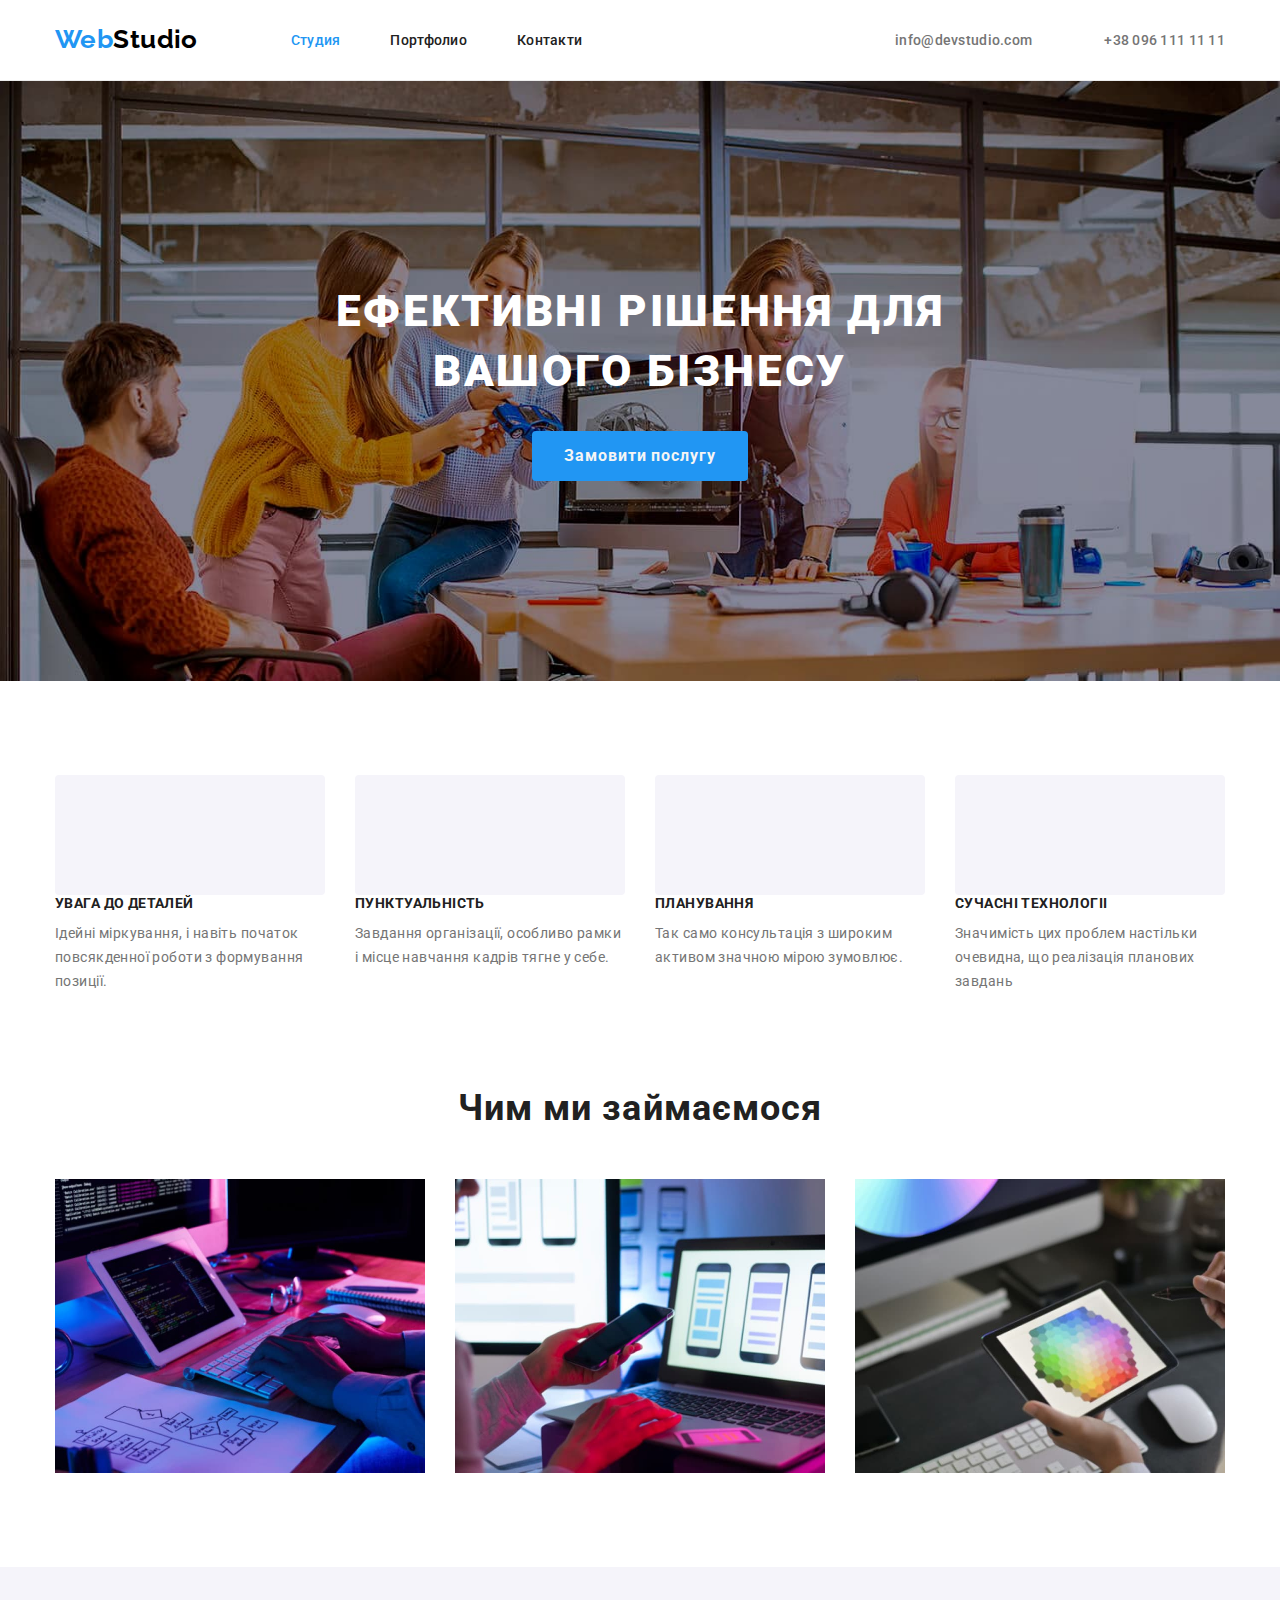
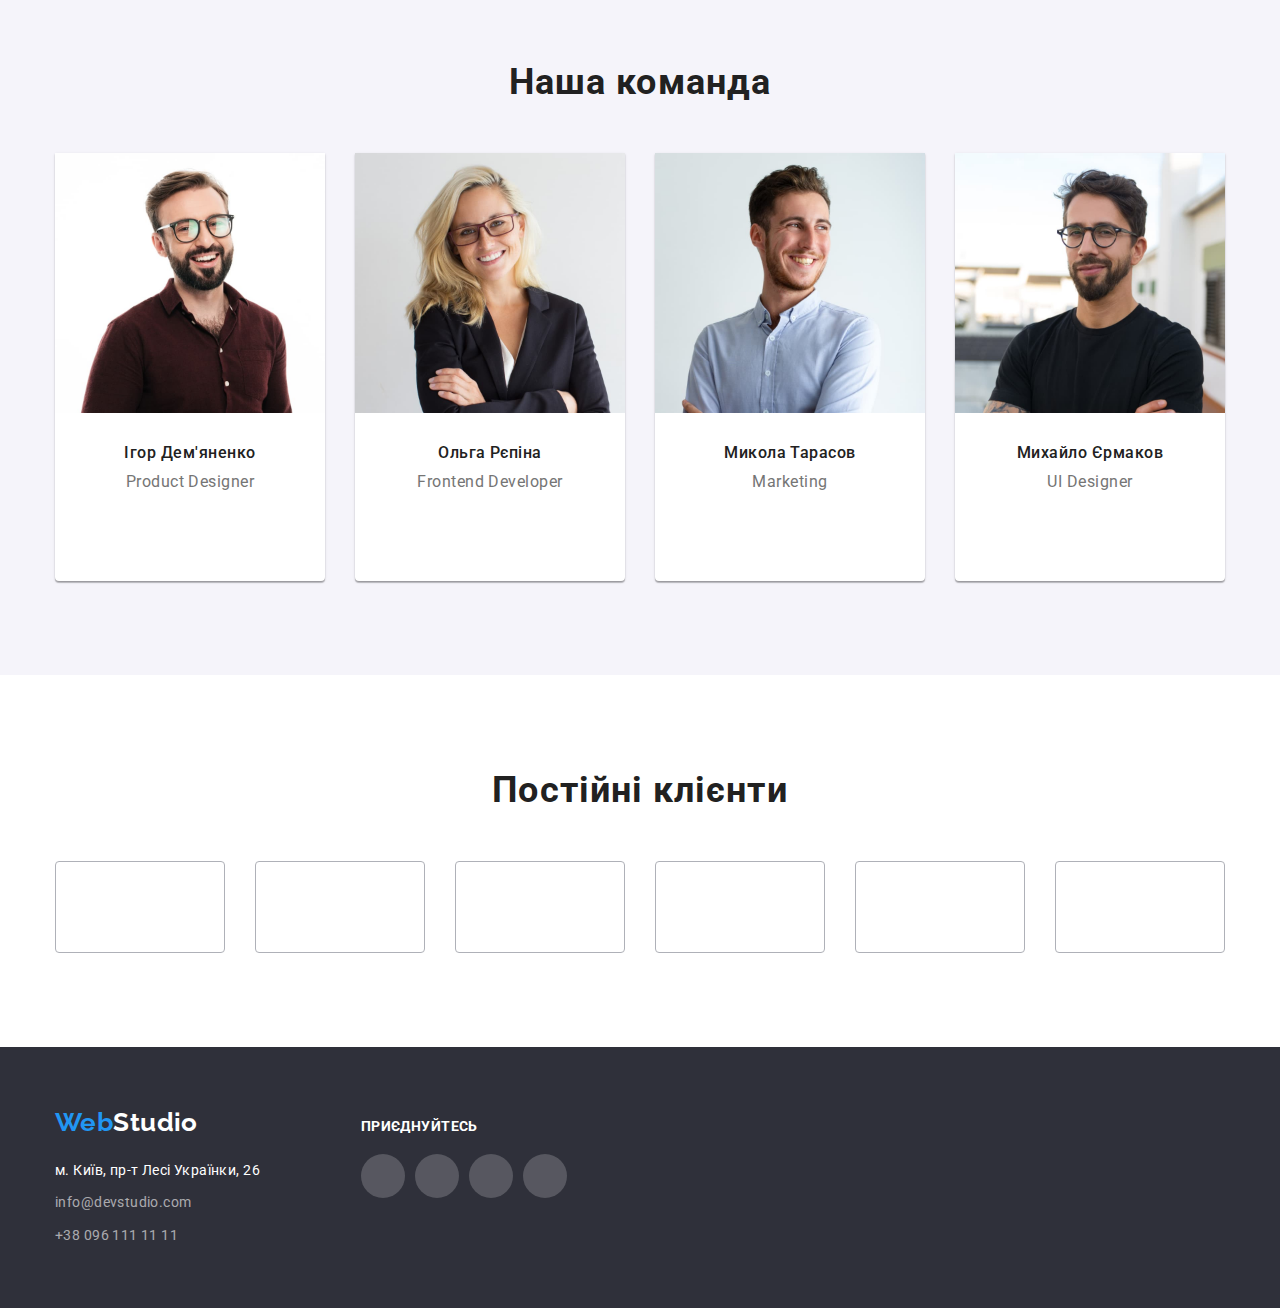
==== commit e9f8a764: "fixed errors" ====
--- a/index.html
+++ b/index.html
@@ -41,7 +41,7 @@
         <ul class="contacts list">
           <li class="contacts-link">
             <a class="contacts-item" href="mailto:info@devstudio.com">
-              <svg width="16" height="12">
+              <svg class="svg-contacts" width="12" height="16">
                 <use href="./images/icons/icons.svg#icon-envelope"></use>
               </svg>
               info@devstudio.com</a
@@ -49,7 +49,7 @@
           </li>
           <li class="contacts-link">
             <a class="contacts-item" href="tel:+380961111111">
-              <svg width="16" height="12">
+              <svg class="svg-contacts" width="12" height="16">
                 <use href="./images/icons/icons.svg#icon-smartphone"></use>
               </svg>
               +38 096 111 11 11</a
@@ -60,14 +60,14 @@
     </header>
 
     <main>
-      <div class="overlay">
+    
         <section class="hero">
           <div class="container">
             <h1 class="header">Ефективні рішення для вашого бізнесу</h1>
             <button class="button-serv" type="button">Замовити послугу</button>
           </div>
         </section>
-      </div>
+   
       <section class="section">
         <div class="container">
           <h2 class="visually-hidden">
@@ -174,8 +174,8 @@
               <div class="team-card">
                 <h3 class="team-name">Ігор Дем'яненко</h3>
                 <p class="team-prof" lang="en">Product Designer</p>
-              </div>
-              <ul class="list social-links team-social">
+              
+              <ul class="list social-links">
           <li class="contacts-link team-icon">
             <a class="contacts-item " href="https://www.instagram.com/">
               <svg class="social-item" width="20" height="20">
@@ -204,7 +204,7 @@
               </svg>
             </a>
           </li>
-        </ul>
+        </ul></div>
             </li>
             <li class="team-item">
               <img
@@ -216,8 +216,8 @@
               <div class="team-card">
                 <h3 class="team-name">Ольга Рєпіна</h3>
                 <p class="team-prof" lang="en">Frontend Developer</p>
-              </div>
-              <ul class="list social-links team-social">
+              
+              <ul class="list social-links ">
           <li class="contacts-link team-icon">
             <a class="contacts-item " href="https://www.instagram.com/">
               <svg class="social-item" width="20" height="20">
@@ -246,7 +246,7 @@
               </svg>
             </a>
           </li>
-        </ul>
+        </ul></div>
             </li>
             <li class="team-item">
               <img
@@ -258,8 +258,8 @@
               <div class="team-card">
                 <h3 class="team-name">Микола Тарасов</h3>
                 <p class="team-prof" lang="en">Marketing</p>
-              </div>
-              <ul class="list social-links team-social">
+              
+              <ul class="list social-links ">
           <li class="contacts-link team-icon">
             <a class="contacts-item " href="https://www.instagram.com/">
               <svg class="social-item" width="20" height="20">
@@ -288,7 +288,7 @@
               </svg>
             </a>
           </li>
-        </ul>
+        </ul></div>
             </li>
             <li class="team-item">
               <img
@@ -300,8 +300,8 @@
               <div class="team-card">
                 <h3 class="team-name">Михайло Єрмаков</h3>
                 <p class="team-prof" lang="en">UI Designer</p>
-              </div>
-              <ul class="list social-links team-social">
+             
+              <ul class="list social-links ">
           <li class="contacts-link team-icon">
             <a class="contacts-item " href="https://www.instagram.com/">
               <svg class="social-item" width="20" height="20">
@@ -331,63 +331,68 @@
             </a>
           </li>
         </ul>
-           
+            </div>
         </div>
       </section>
-      <section><div class="container">
+      <section class="section">
+        <div class="container">
         <h2 class="title-why">Постійні клієнти</h2>
-         <ul class="list social-links team-social">
-          <li class="contacts-link team-icon">
-            <div class="clients"><a class="contacts-item " href="">
+         <ul class="list clients-links ">
+          <li class="contacts-link clients-icon">
+        
+              <a class="clients-item " href="">
               <svg class="social-item" width="106" height="60">
                 <use href="./images/icons/icons.svg#icon-Logo"></use>
               </svg>
-            </a></div>
-          </li>
-          <li class="contacts-link team-icon"><div class="clients">
-            <a class="contacts-item" href="">
+            </a>
+          </li>
+          <li class="contacts-link clients-icon">
+   
+            <a class="clients-item" href="">
               <svg class="social-item"  width="106" height="60">
                 <use href="./images/icons/icons.svg#icon-Logo1"></use>
               </svg>
-            </a></div>
-          </li>
-           <li class="contacts-link team-icon"><div class="clients">
-            <a class="contacts-item" href="">
+            </a>
+          </li>
+           <li class="contacts-link clients-icon">
+                <a class="clients-item" href="">
               <svg class="social-item" width="106" height="60">
                 <use href="./images/icons/icons.svg#icon-Logo2"></use>
               </svg>
-            </a></div>
-          </li>
-           <li class="contacts-link team-icon"><div class="clients">
-            <a class="contacts-item" href="">
+            </a>
+          </li>
+           <li class="contacts-link clients-icon">
+            
+            <a class="clients-item" href="">
               <svg class="social-item"  width="106" height="60">
                 <use href="./images/icons/icons.svg#icon-Logo3"></use>
               </svg>
-            </a></div>
-          </li>
-           <li class="contacts-link team-icon"><div class="clients">
-            <a class="contacts-item" href="">
+            </a>
+          </li>
+           <li class="contacts-link clients-icon">
+          
+            <a class="clients-item" href="">
               <svg class="social-item"  width="106" height="60">
                 <use href="./images/icons/icons.svg#icon-Logo4"></use>
               </svg>
-            </a></div>
-          </li>
-           <li class="contacts-link team-icon"><div class="clients">
-            <a class="contacts-item" href="">
+            </a>
+          </li>
+           <li class="contacts-link clients-icon">
+            
+            <a class="clients-item" href="">
               <svg class="social-item"  width="106" height="60">
                 <use href="./images/icons/icons.svg#icon-Logo5"></use>
               </svg>
-            </a></div>
-          </li>
-          </ul>
-</div>
+            </a>
+          </li>
+          </ul></div>
       </section>
     </main>
     
     <footer class="foot">
       <div class="container">
-        <div class="footer-horizont">
-          <div>
+        
+          <div class="addr">
           <a class="logo logo-footer" href="./index.html">
             <span class="logo-blue"> Web</span>Studio</a
           >
@@ -420,35 +425,35 @@
           <h2 class="footer-title">приєднуйтесь</h2>
         <ul class="list social-links ">
           <li class="contacts-link footer-icon">
-            <a class="contacts-item footer-icon" href="https://www.instagram.com/">
+            <a class="footer-item footer-icon" href="https://www.instagram.com/">
               <svg class="social-item" width="20" height="20">
                 <use href="./images/icons/icons.svg#icon-instagram"></use>
               </svg>
             </a>
           </li>
           <li class="contacts-link footer-icon">
-            <a class="contacts-item footer-icon" href="https://twitter.com/">
+            <a class="footer-item footer-icon" href="https://twitter.com/">
               <svg class="social-item" width="20" height="20">
                 <use href="./images/icons/icons.svg#icon-twitter"></use>
               </svg>
             </a>
           </li>
           <li class="contacts-link footer-icon">
-            <a class="contacts-item footer-icon" href="https://www.facebook.com/">
+            <a class="footer-item footer-icon" href="https://www.facebook.com/">
               <svg class="social-item" width="20" height="20">
                 <use href="./images/icons/icons.svg#icon-facebook"></use>
               </svg>
             </a>
           </li>
           <li class="contacts-link footer-icon">
-            <a class="contacts-item footer-icon" href="https://www.linkedin.com/">
+            <a class="footer-item footer-icon" href="https://www.linkedin.com/">
               <svg class="social-item" width="20" height="20">
                 <use href="./images/icons/icons.svg#icon-linkedin"></use>
               </svg>
             </a>
           </li>
         </ul>
-        </div>
+    
       </div>
     </footer>
   </body>
--- a/css/styles.css
+++ b/css/styles.css
@@ -28,7 +28,6 @@
   font-family: var(--main-font);
   font-size: 14px;
   letter-spacing: 0.03em;
-  margin: 0;
 }
 h1,
 h2,
@@ -143,14 +142,20 @@
   margin-left: auto;
 }
 .contacts-item {
+  display: flex;
+  align-items: center;
   text-decoration: none;
   color: var(--paragraph-color);
-  width: 122px;
+  /* width: 122px; */
   font-weight: 500;
-  font-size: 14px;
+  font-size: 1t4px;
   line-height: calc(16 / 14);
   letter-spacing: 0.02em;
 }
+.svg-contacts {
+  margin-right: 10px;
+  fill: currentColor;
+}
 .contacts-item + .contacts-item {
   margin-left: 50px;
 }
@@ -159,7 +164,7 @@
   background-color: var(--second-background-color);
 }
 .team-social {
-  margin-bottom: 16px;
+  /*  margin-bottom: 16px;*/
 }
 .navigation-item:hover,
 .navigation-item:focus {
@@ -168,9 +173,11 @@
 
 .contacts-item:hover,
 .contacts-item:focus {
-  color: var(--accent-color);
-  fill: var(--accent-color);
-}
+  color: var(--background-color);
+  /* fill: var(--accent-color);*/
+  background-color: var(--accent-color);
+}
+
 .contacts-vec {
   color: #000000;
 }
@@ -221,19 +228,23 @@
   flex-wrap: wrap;
   gap: 30px;
 }
-/*check*/
+
 .hero {
   background-color: rgba(47, 48, 58, 0.4);
-  background-image: url("../images/hero-backgr.jpg");
-  padding: 200px 0;
-}
-.overlay {
   background-image: linear-gradient(
     to right,
     rgba(47, 48, 58, 0.4),
     rgba(47, 48, 58, 0.4)
   );
-}
+  background-image: url("../images/hero-backgr.jpg");
+  background-repeat: no-repeat;
+  background-size: cover;
+  padding: 200px 0;
+  max-width: 1600px;
+  height: 600px;
+  margin: 0 auto;
+}
+
 .hero .header {
   /* max-width: 1600px;
   text-align: center;*/
@@ -357,10 +368,10 @@
 .card-set {
   /* background-color: var(--group-color);*/
 }
-.card-set:hover,
+/*.card-set:hover,
 .card-set:focus {
   box-shadow: 0px 4px 4px rgba(0, 0, 0, 0.25);
-}
+}*/
 
 .card-item {
   padding: 20px 24px;
@@ -379,22 +390,48 @@
 .team-icon a {
   text-decoration: none;
   fill: var(--social-color);
-  background: rgba(255, 255, 255, 0.1);
+  /* background: rgba(255, 255, 255, 0.1);*/
   width: 44px;
   height: 44px;
   border-radius: 50%;
-}
-.clients {
+  display: flex;
+  align-items: center;
+  justify-content: center;
+}
+.clients-item {
+  display: flex;
+  align-items: center;
+  justify-content: center;
+  text-decoration: none;
+  color: var(--paragraph-color);
+  /* width: 122px; */
+  font-weight: 500;
+  font-size: 14px;
+  line-height: calc(16 / 14);
+  letter-spacing: 0.02em;
+
+  /* padding: 16px 32px;*/
+}
+.clients-icon {
   width: 170px;
   height: 92px;
   border: 1px solid var(--social-color);
   border-radius: 4px;
-  padding: 16px 32px;
-}
-.clients:hover {
+  display: flex;
+  align-items: center;
+  justify-content: center;
+}
+
+.clients-icon:hover,
+.clients-icon:focus {
   border: 1px solid var(--accent-color);
-}
-
+  fill: var(--accent-color);
+}
+
+.clients-item .social-item:hover,
+.clients-item .social-item:focus {
+  fill: var(--accent-color);
+}
 .foot-address {
   font-style: normal;
   margin-top: 20px;
@@ -443,6 +480,8 @@
   margin-bottom: 20px;
 }
 .footer-icon {
+  display: flex;
+  justify-content: center;
   fill: var(--background-color);
   background: rgba(255, 255, 255, 0.1);
   width: 44px;
@@ -459,16 +498,38 @@
   margin-left: 70px;
 }
 .social-item {
-  display: flex;
-  align-items: center;
-  justify-content: space-around;
-}
-
+  /* display: flex;
+  align-items: center;
+  justify-content: space-around;*/
+  fill: currentColor;
+}
+.card-link {
+  display: block;
+}
+.card-link:hover,
+.card-link:focus {
+  box-shadow: 0px 4px 4px rgba(0, 0, 0, 0.25);
+}
 .social-links {
   display: flex;
   justify-content: center;
   gap: 10px;
-}
-.social-links > li {
-  padding: 12px;
-}
+  margin-top: 16px;
+}
+
+.clients-links {
+  display: flex;
+  align-items: center;
+  justify-content: space-around;
+  gap: 30px;
+}
+.foot .container {
+  display: flex;
+  align-items: baseline;
+}
+.footer-item {
+  display: flex;
+  align-items: center;
+  text-decoration: none;
+  color: var(--background-color);
+}
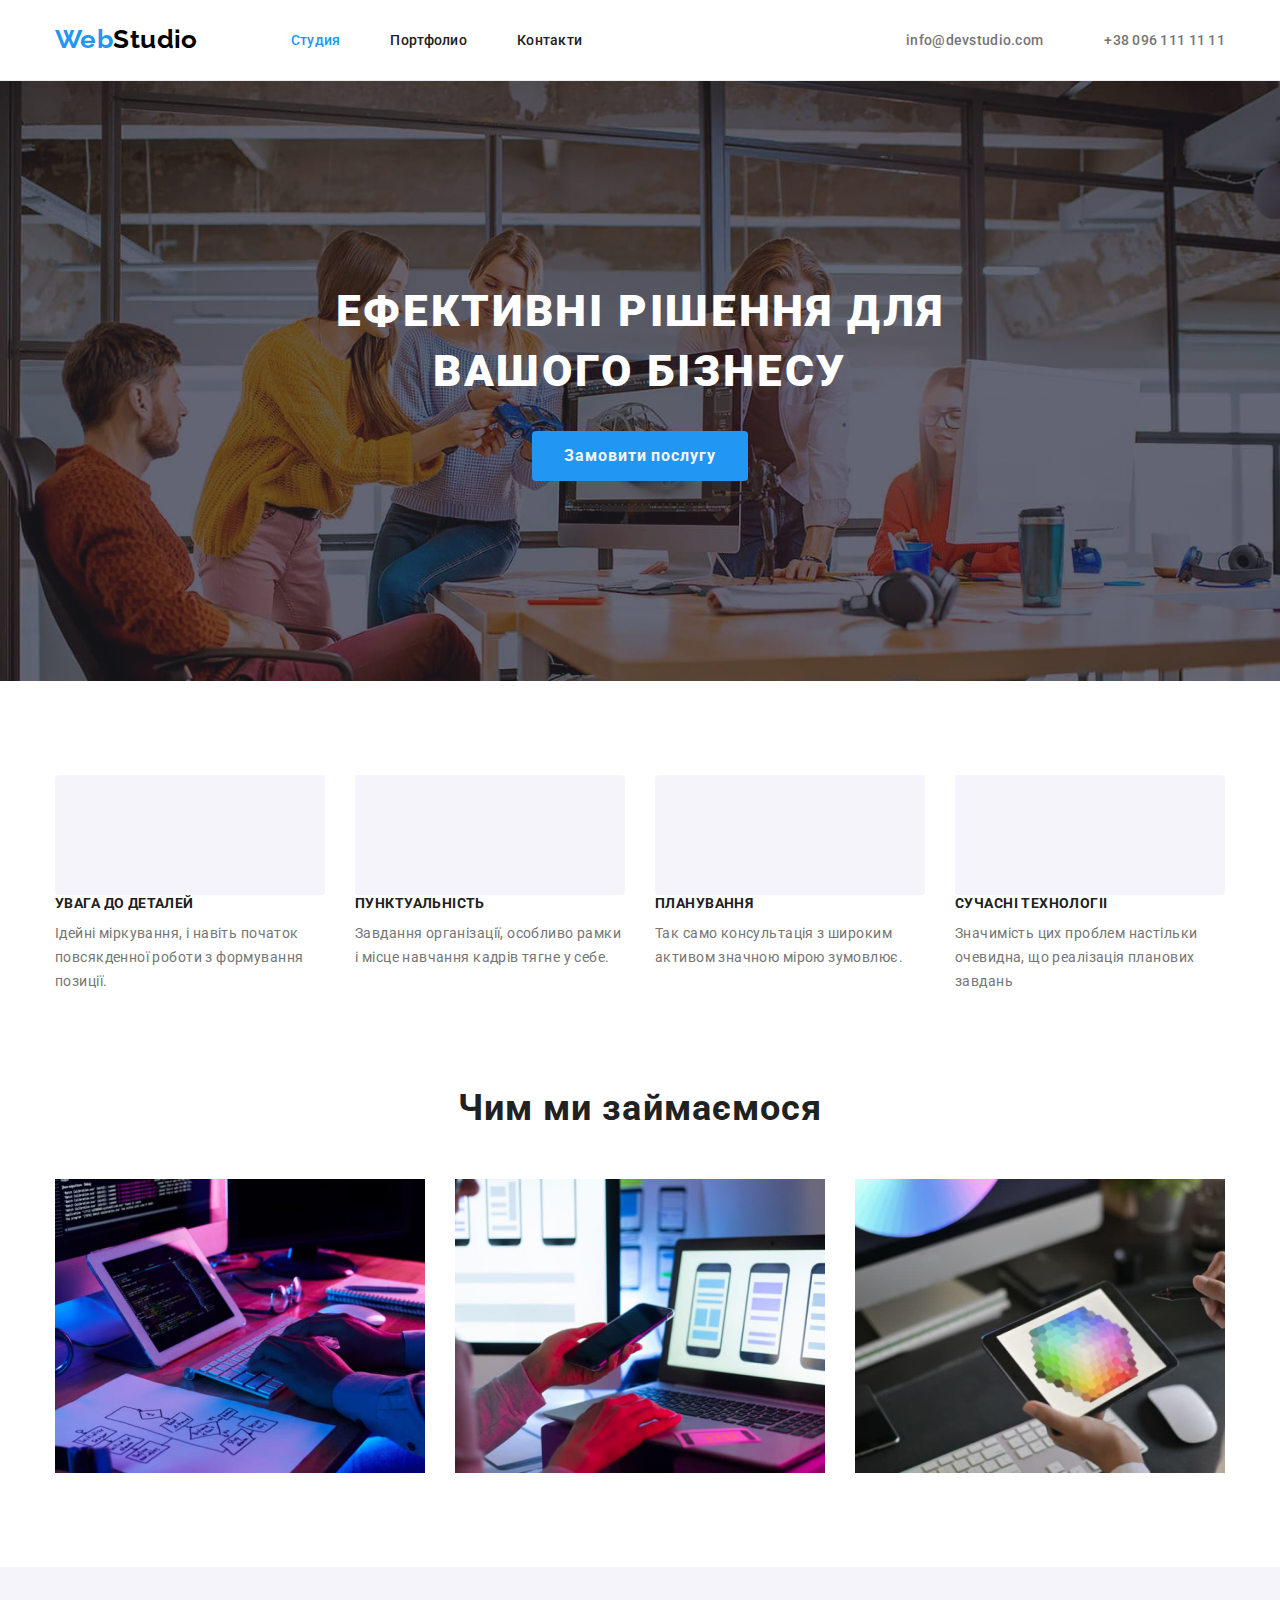
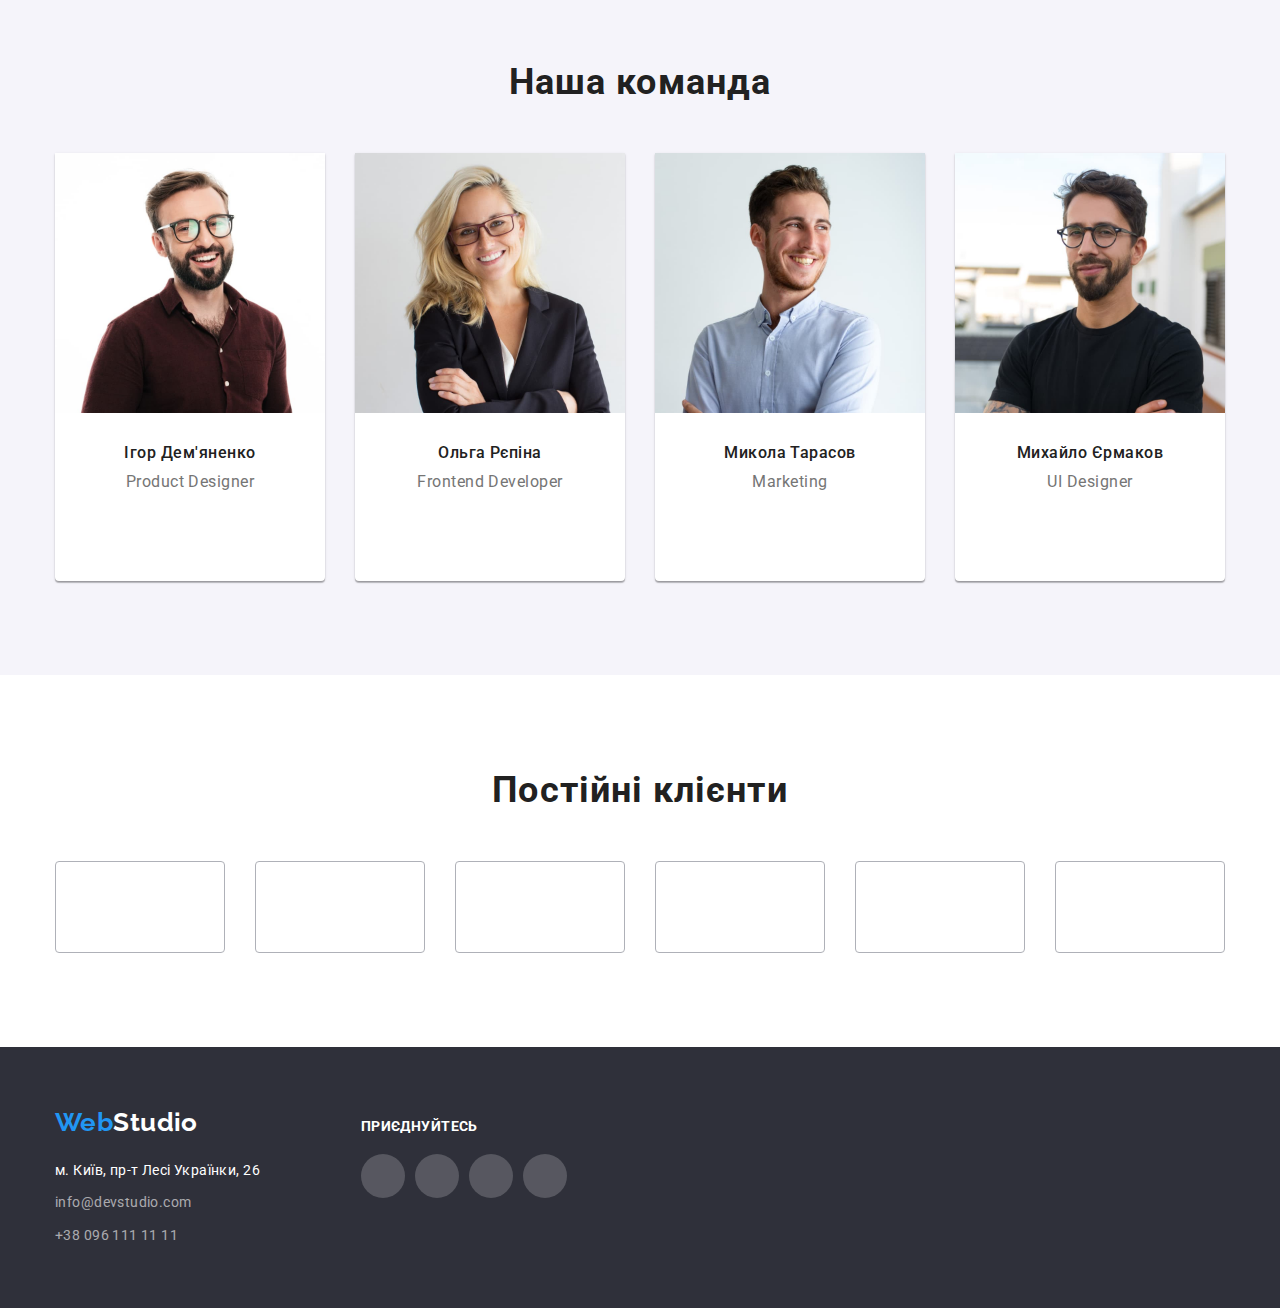
==== commit 88b94585: "one more fixed" ====
--- a/index.html
+++ b/index.html
@@ -41,7 +41,7 @@
         <ul class="contacts list">
           <li class="contacts-link">
             <a class="contacts-item" href="mailto:info@devstudio.com">
-              <svg class="svg-contacts" width="12" height="16">
+              <svg class="svg-contacts" width="16" height="12">
                 <use href="./images/icons/icons.svg#icon-envelope"></use>
               </svg>
               info@devstudio.com</a
@@ -49,7 +49,7 @@
           </li>
           <li class="contacts-link">
             <a class="contacts-item" href="tel:+380961111111">
-              <svg class="svg-contacts" width="12" height="16">
+              <svg class="svg-contacts" width="1" height="16">
                 <use href="./images/icons/icons.svg#icon-smartphone"></use>
               </svg>
               +38 096 111 11 11</a
@@ -177,28 +177,28 @@
               
               <ul class="list social-links">
           <li class="contacts-link team-icon">
-            <a class="contacts-item " href="https://www.instagram.com/">
+            <a class="link-social" href="https://www.instagram.com/">
               <svg class="social-item" width="20" height="20">
                 <use href="./images/icons/icons.svg#icon-instagram"></use>
               </svg>
             </a>
           </li>
           <li class="contacts-link team-icon">
-            <a class="contacts-item" href="https://twitter.com/">
+            <a class="link-social" href="https://twitter.com/">
               <svg class="social-item" width="20" height="20">
                 <use href="./images/icons/icons.svg#icon-twitter"></use>
               </svg>
             </a>
           </li>
           <li class="contacts-link team-icon">
-            <a class="contacts-item" href="https://www.facebook.com/">
+            <a class="link-social" href="https://www.facebook.com/">
               <svg class="social-item" width="20" height="20">
                 <use href="./images/icons/icons.svg#icon-facebook"></use>
               </svg>
             </a>
           </li>
           <li class="contacts-link team-icon">
-            <a class="contacts-item" href="https://www.linkedin.com/">
+            <a class="link-social" href="https://www.linkedin.com/">
               <svg class="social-item" width="20" height="20">
                 <use href="./images/icons/icons.svg#icon-linkedin"></use>
               </svg>
@@ -219,28 +219,28 @@
               
               <ul class="list social-links ">
           <li class="contacts-link team-icon">
-            <a class="contacts-item " href="https://www.instagram.com/">
+            <a class="link-social" href="https://www.instagram.com/">
               <svg class="social-item" width="20" height="20">
                 <use href="./images/icons/icons.svg#icon-instagram"></use>
               </svg>
             </a>
           </li>
           <li class="contacts-link team-icon">
-            <a class="contacts-item" href="https://twitter.com/">
+            <a class="link-social" href="https://twitter.com/">
               <svg class="social-item" width="20" height="20">
                 <use href="./images/icons/icons.svg#icon-twitter"></use>
               </svg>
             </a>
           </li>
           <li class="contacts-link team-icon">
-            <a class="contacts-item" href="https://www.facebook.com/">
+            <a class="link-social" href="https://www.facebook.com/">
               <svg class="social-item" width="20" height="20">
                 <use href="./images/icons/icons.svg#icon-facebook"></use>
               </svg>
             </a>
           </li>
           <li class="contacts-link team-icon">
-            <a class="contacts-item" href="https://www.linkedin.com/">
+            <a class="link-social" href="https://www.linkedin.com/">
               <svg class="social-item" width="20" height="20">
                 <use href="./images/icons/icons.svg#icon-linkedin"></use>
               </svg>
@@ -261,28 +261,28 @@
               
               <ul class="list social-links ">
           <li class="contacts-link team-icon">
-            <a class="contacts-item " href="https://www.instagram.com/">
+            <a class="link-social " href="https://www.instagram.com/">
               <svg class="social-item" width="20" height="20">
                 <use href="./images/icons/icons.svg#icon-instagram"></use>
               </svg>
             </a>
           </li>
           <li class="contacts-link team-icon">
-            <a class="contacts-item" href="https://twitter.com/">
+            <a class="link-social" href="https://twitter.com/">
               <svg class="social-item" width="20" height="20">
                 <use href="./images/icons/icons.svg#icon-twitter"></use>
               </svg>
             </a>
           </li>
           <li class="contacts-link team-icon">
-            <a class="contacts-item" href="https://www.facebook.com/">
+            <a class="link-social" href="https://www.facebook.com/">
               <svg class="social-item" width="20" height="20">
                 <use href="./images/icons/icons.svg#icon-facebook"></use>
               </svg>
             </a>
           </li>
           <li class="contacts-link team-icon">
-            <a class="contacts-item" href="https://www.linkedin.com/">
+            <a class="link-social" href="https://www.linkedin.com/">
               <svg class="social-item" width="20" height="20">
                 <use href="./images/icons/icons.svg#icon-linkedin"></use>
               </svg>
@@ -303,28 +303,28 @@
              
               <ul class="list social-links ">
           <li class="contacts-link team-icon">
-            <a class="contacts-item " href="https://www.instagram.com/">
+            <a class="link-social " href="https://www.instagram.com/">
               <svg class="social-item" width="20" height="20">
                 <use href="./images/icons/icons.svg#icon-instagram"></use>
               </svg>
             </a>
           </li>
           <li class="contacts-link team-icon">
-            <a class="contacts-item" href="https://twitter.com/">
+            <a class="link-social" href="https://twitter.com/">
               <svg class="social-item" width="20" height="20">
                 <use href="./images/icons/icons.svg#icon-twitter"></use>
               </svg>
             </a>
           </li>
           <li class="contacts-link team-icon">
-            <a class="contacts-item" href="https://www.facebook.com/">
+            <a class="link-social" href="https://www.facebook.com/">
               <svg class="social-item" width="20" height="20">
                 <use href="./images/icons/icons.svg#icon-facebook"></use>
               </svg>
             </a>
           </li>
           <li class="contacts-link team-icon">
-            <a class="contacts-item" href="https://www.linkedin.com/">
+            <a class="link-social" href="https://www.linkedin.com/">
               <svg class="social-item" width="20" height="20">
                 <use href="./images/icons/icons.svg#icon-linkedin"></use>
               </svg>
@@ -338,7 +338,7 @@
         <div class="container">
         <h2 class="title-why">Постійні клієнти</h2>
          <ul class="list clients-links ">
-          <li class="contacts-link clients-icon">
+          <li class=" clients-icon">
         
               <a class="clients-item " href="">
               <svg class="social-item" width="106" height="60">
@@ -346,7 +346,7 @@
               </svg>
             </a>
           </li>
-          <li class="contacts-link clients-icon">
+          <li class=" clients-icon">
    
             <a class="clients-item" href="">
               <svg class="social-item"  width="106" height="60">
@@ -354,14 +354,14 @@
               </svg>
             </a>
           </li>
-           <li class="contacts-link clients-icon">
+           <li class=" clients-icon">
                 <a class="clients-item" href="">
               <svg class="social-item" width="106" height="60">
                 <use href="./images/icons/icons.svg#icon-Logo2"></use>
               </svg>
             </a>
           </li>
-           <li class="contacts-link clients-icon">
+           <li class=" clients-icon">
             
             <a class="clients-item" href="">
               <svg class="social-item"  width="106" height="60">
@@ -369,7 +369,7 @@
               </svg>
             </a>
           </li>
-           <li class="contacts-link clients-icon">
+           <li class=" clients-icon">
           
             <a class="clients-item" href="">
               <svg class="social-item"  width="106" height="60">
@@ -377,7 +377,7 @@
               </svg>
             </a>
           </li>
-           <li class="contacts-link clients-icon">
+           <li class=" clients-icon">
             
             <a class="clients-item" href="">
               <svg class="social-item"  width="106" height="60">
@@ -422,7 +422,7 @@
           </address>
         </div>
         <div class="social">
-          <h2 class="footer-title">приєднуйтесь</h2>
+          <p class="footer-title">приєднуйтесь</p>
         <ul class="list social-links ">
           <li class="contacts-link footer-icon">
             <a class="footer-item footer-icon" href="https://www.instagram.com/">
--- a/css/styles.css
+++ b/css/styles.css
@@ -9,6 +9,7 @@
   --paragraph-color: #757575;
   --text-color: #000000;
   --address-color: rgba(255, 255, 255, 0.6);
+  --social-footer-color: rgba(255, 255, 255, 0.1);
   --group-color: #eeeeee;
   --line-color: #ececec;
   --social-color: #afb1b8;
@@ -95,13 +96,14 @@
   display: inline-block;
   margin-right: 93px;
 }
+/*
 .contacts-link {
   align-items: center;
 }
 .contacts-link:hover,
 .contacts-link:focus {
   fill: var(--accent-color);
-}
+}*/
 .header {
   width: 696px;
   color: var(--background-color);
@@ -173,9 +175,7 @@
 
 .contacts-item:hover,
 .contacts-item:focus {
-  color: var(--background-color);
-  /* fill: var(--accent-color);*/
-  background-color: var(--accent-color);
+  color: var(--accent-color);
 }
 
 .contacts-vec {
@@ -231,12 +231,9 @@
 
 .hero {
   background-color: rgba(47, 48, 58, 0.4);
-  background-image: linear-gradient(
-    to right,
-    rgba(47, 48, 58, 0.4),
-    rgba(47, 48, 58, 0.4)
-  );
-  background-image: url("../images/hero-backgr.jpg");
+  background: linear-gradient(rgba(47, 48, 58, 0.4), rgba(47, 48, 58, 0.4)),
+    url(../images/hero-backgr.jpg);
+
   background-repeat: no-repeat;
   background-size: cover;
   padding: 200px 0;
@@ -281,6 +278,7 @@
   font-weight: 700;
   line-height: calc(36 / 18);
   letter-spacing: 0.06em;
+  color: var(--maintext-color);
 }
 .title-char {
   /*заголовок характеристик в студия*/
@@ -387,9 +385,20 @@
   text-align: center;
   color: var(--paragraph-color);
 }
+.link-social {
+  display: flex;
+  align-items: center;
+  text-decoration: none;
+  color: var(--paragraph-color);
+}
+.link-social:hover,
+.link-social:focus {
+  color: var(--background-color);
+  background-color: var(--accent-color);
+}
 .team-icon a {
   text-decoration: none;
-  fill: var(--social-color);
+  color: var(--social-color);
   /* background: rgba(255, 255, 255, 0.1);*/
   width: 44px;
   height: 44px;
@@ -403,29 +412,27 @@
   align-items: center;
   justify-content: center;
   text-decoration: none;
-  color: var(--paragraph-color);
-  /* width: 122px; */
-  font-weight: 500;
-  font-size: 14px;
-  line-height: calc(16 / 14);
-  letter-spacing: 0.02em;
-
-  /* padding: 16px 32px;*/
+  color: var(--social-color);
+  width: 100%;
+  height: 100%;
+  border: 1px solid;
+  border-radius: 4px;
 }
 .clients-icon {
+  color: var(--social-color);
   width: 170px;
   height: 92px;
-  border: 1px solid var(--social-color);
+  /* border: 1px solid var(--social-color);
   border-radius: 4px;
   display: flex;
   align-items: center;
-  justify-content: center;
-}
-
-.clients-icon:hover,
-.clients-icon:focus {
+  justify-content: center;*/
+}
+
+.clients-item:hover,
+.clients-item:focus {
   border: 1px solid var(--accent-color);
-  fill: var(--accent-color);
+  color: var(--accent-color);
 }
 
 .clients-item .social-item:hover,
@@ -470,12 +477,11 @@
 }
 .footer-title {
   color: var(--background-color);
-  font-family: "Roboto";
-  font-style: normal;
+
   font-weight: 700;
-  font-size: 14px;
+
   line-height: 16px;
-  letter-spacing: 0.03em;
+
   text-transform: uppercase;
   margin-bottom: 20px;
 }
@@ -483,7 +489,7 @@
   display: flex;
   justify-content: center;
   fill: var(--background-color);
-  background: rgba(255, 255, 255, 0.1);
+  background: var(--social-footer-color);
   width: 44px;
   height: 44px;
   border-radius: 50%;
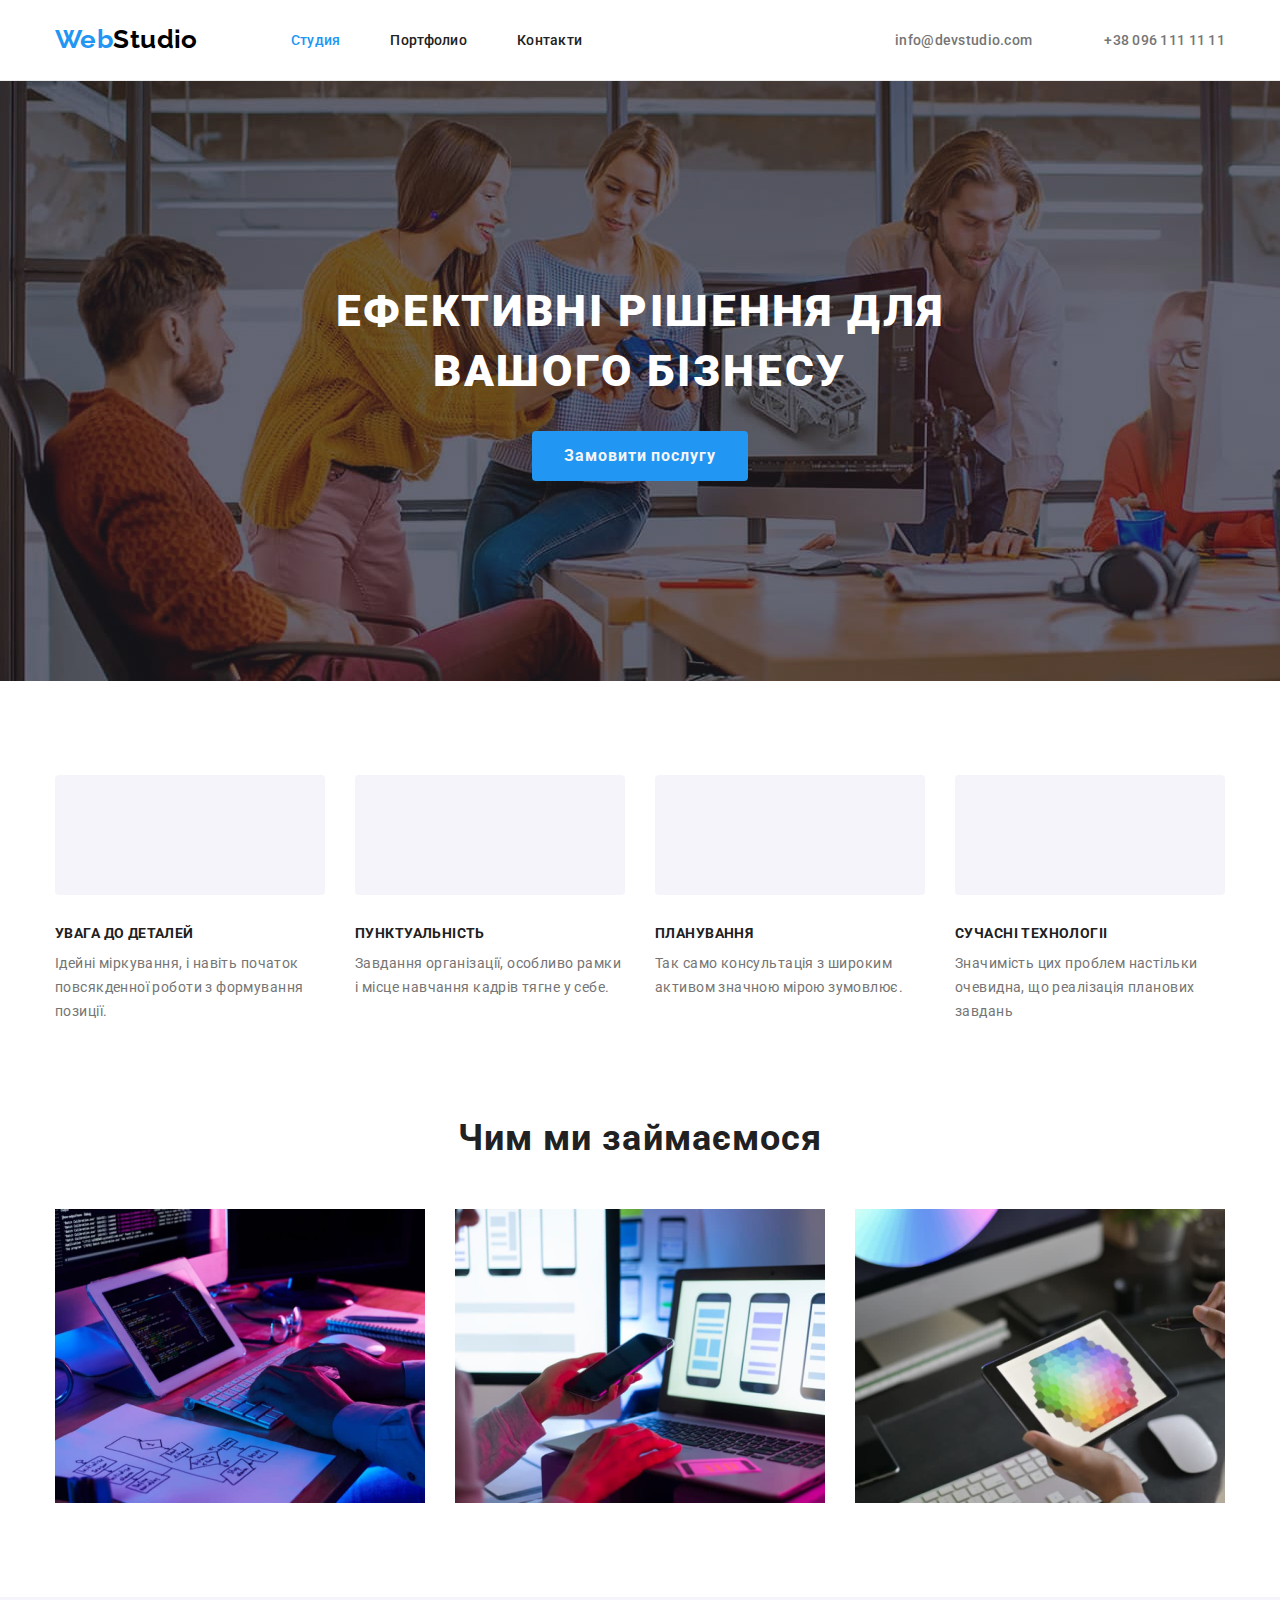
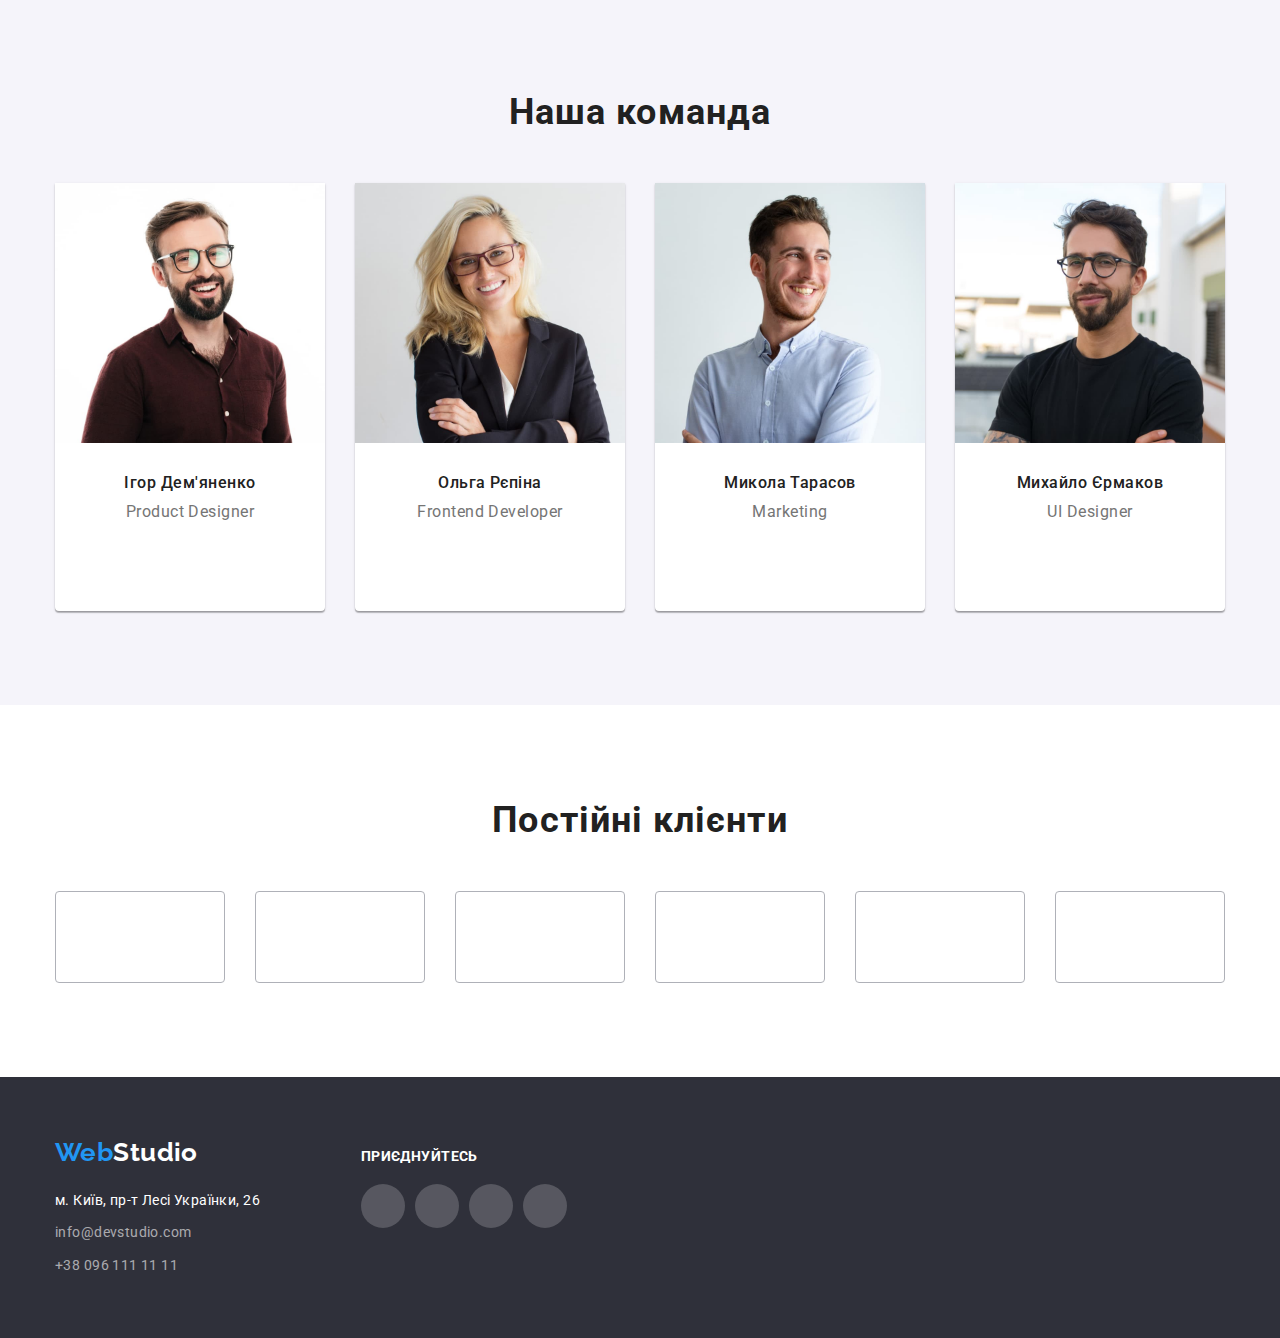
==== commit 93104824: "finish HW 4" ====
--- a/index.html
+++ b/index.html
@@ -49,7 +49,7 @@
           </li>
           <li class="contacts-link">
             <a class="contacts-item" href="tel:+380961111111">
-              <svg class="svg-contacts" width="1" height="16">
+              <svg class="svg-contacts" width="12" height="16">
                 <use href="./images/icons/icons.svg#icon-smartphone"></use>
               </svg>
               +38 096 111 11 11</a
--- a/css/styles.css
+++ b/css/styles.css
@@ -335,6 +335,7 @@
   height: 120px;
   background: var(--second-background-color);
   border-radius: 4px;
+  margin-bottom: 30px;
 }
 .work {
   padding-top: 0;
@@ -415,11 +416,10 @@
   color: var(--social-color);
   width: 100%;
   height: 100%;
-  border: 1px solid;
+  border: 1px solid currentColor;
   border-radius: 4px;
 }
 .clients-icon {
-  color: var(--social-color);
   width: 170px;
   height: 92px;
   /* border: 1px solid var(--social-color);
